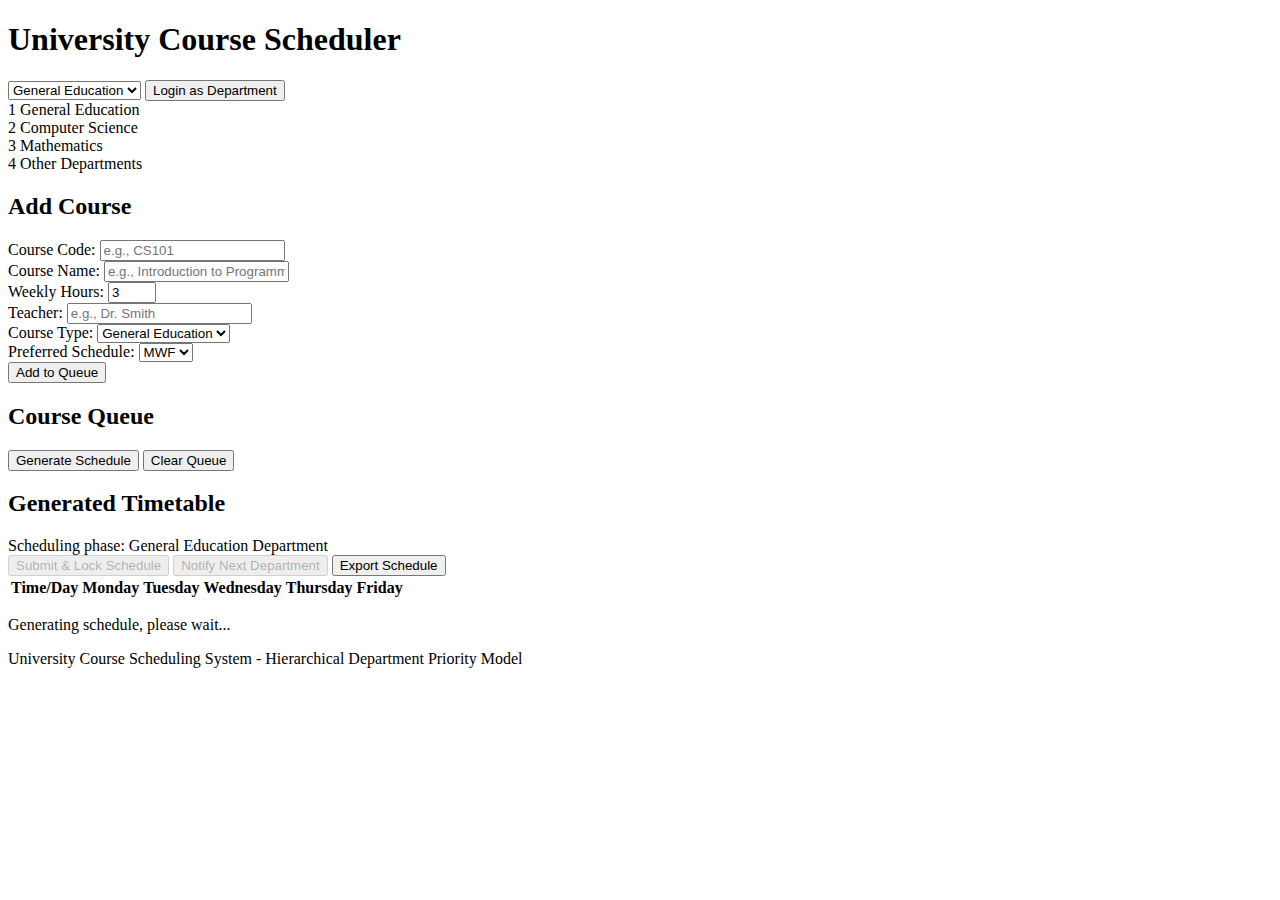
==== index.html @ 98b52c29 "Add main HTML interface" ====
<!DOCTYPE html>
<html lang="en">
<head>
    <meta charset="UTF-8">
    <meta name="viewport" content="width=device-width, initial-scale=1.0">
    <title>University Course Scheduler</title>
    <link href="https://fonts.googleapis.com/css2?family=Roboto:wght@300;400;500;700&display=swap" rel="stylesheet">
    <link rel="stylesheet" href="styles.css">
</head>
<body>
    <header>
        <h1>University Course Scheduler</h1>
        <div class="user-info">
            <select id="department-selector">
                <option value="general-education">General Education</option>
                <option value="computer-science">Computer Science</option>
                <option value="mathematics">Mathematics</option>
                <option value="other">Other Department</option>
            </select>
            <button id="login-btn">Login as Department</button>
        </div>
    </header>

    <main>
        <section id="workflow-indicator">
            <div class="workflow-step active" data-department="general-education">
                <span class="step-number">1</span>
                <span class="step-name">General Education</span>
            </div>
            <div class="workflow-connector"></div>
            <div class="workflow-step" data-department="computer-science">
                <span class="step-number">2</span>
                <span class="step-name">Computer Science</span>
            </div>
            <div class="workflow-connector"></div>
            <div class="workflow-step" data-department="mathematics">
                <span class="step-number">3</span>
                <span class="step-name">Mathematics</span>
            </div>
            <div class="workflow-connector"></div>
            <div class="workflow-step" data-department="other">
                <span class="step-number">4</span>
                <span class="step-name">Other Departments</span>
            </div>
        </section>

        <section class="scheduling-container">
            <div class="form-container">
                <form id="course-form">
                    <h2>Add Course</h2>
                    <div class="form-group">
                        <label for="course-code">Course Code:</label>
                        <input type="text" id="course-code" required placeholder="e.g., CS101">
                    </div>
                    <div class="form-group">
                        <label for="course-name">Course Name:</label>
                        <input type="text" id="course-name" required placeholder="e.g., Introduction to Programming">
                    </div>
                    <div class="form-group">
                        <label for="course-hours">Weekly Hours:</label>
                        <input type="number" id="course-hours" min="1" max="6" required value="3">
                    </div>
                    <div class="form-group">
                        <label for="teacher-name">Teacher:</label>
                        <input type="text" id="teacher-name" required placeholder="e.g., Dr. Smith">
                    </div>
                    <div class="form-group">
                        <label for="course-type">Course Type:</label>
                        <select id="course-type">
                            <option value="ge">General Education</option>
                            <option value="cs">Computer Science</option>
                            <option value="math">Mathematics</option>
                            <option value="other">Other</option>
                        </select>
                    </div>
                    <div class="form-group">
                        <label for="preferred-schedule">Preferred Schedule:</label>
                        <select id="preferred-schedule">
                            <option value="MWF">MWF</option>
                            <option value="TTh">TTh</option>
                            <option value="any">Any</option>
                        </select>
                    </div>
                    <button type="submit" id="add-course-btn">Add to Queue</button>
                </form>

                <div class="course-queue">
                    <h2>Course Queue</h2>
                    <ul id="queue-list"></ul>
                    <div class="queue-actions">
                        <button id="generate-schedule-btn">Generate Schedule</button>
                        <button id="clear-queue-btn">Clear Queue</button>
                    </div>
                </div>
            </div>

            <div class="timetable-container">
                <h2>Generated Timetable</h2>
                <div id="department-status-message" class="status-message">
                    Scheduling phase: General Education Department
                </div>
                <div class="timetable-controls">
                    <button id="submit-schedule-btn" disabled>Submit & Lock Schedule</button>
                    <button id="notify-next-dept-btn" disabled>Notify Next Department</button>
                    <button id="export-schedule-btn">Export Schedule</button>
                </div>
                <div class="timetable-wrapper">
                    <table id="timetable">
                        <thead>
                            <tr>
                                <th>Time/Day</th>
                                <th>Monday</th>
                                <th>Tuesday</th>
                                <th>Wednesday</th>
                                <th>Thursday</th>
                                <th>Friday</th>
                            </tr>
                        </thead>
                        <tbody>
                            <!-- Filled by JavaScript -->
                        </tbody>
                    </table>
                </div>
                <div id="loading-indicator" class="hidden">
                    <div class="spinner"></div>
                    <p>Generating schedule, please wait...</p>
                </div>
                <div id="schedule-status" class="status-message"></div>
            </div>
        </section>
    </main>

    <footer>
        <p>University Course Scheduling System - Hierarchical Department Priority Model</p>
    </footer>

    <script src="schedule-solver.js"></script>
    <script src="app.js"></script>
</body>
</html>
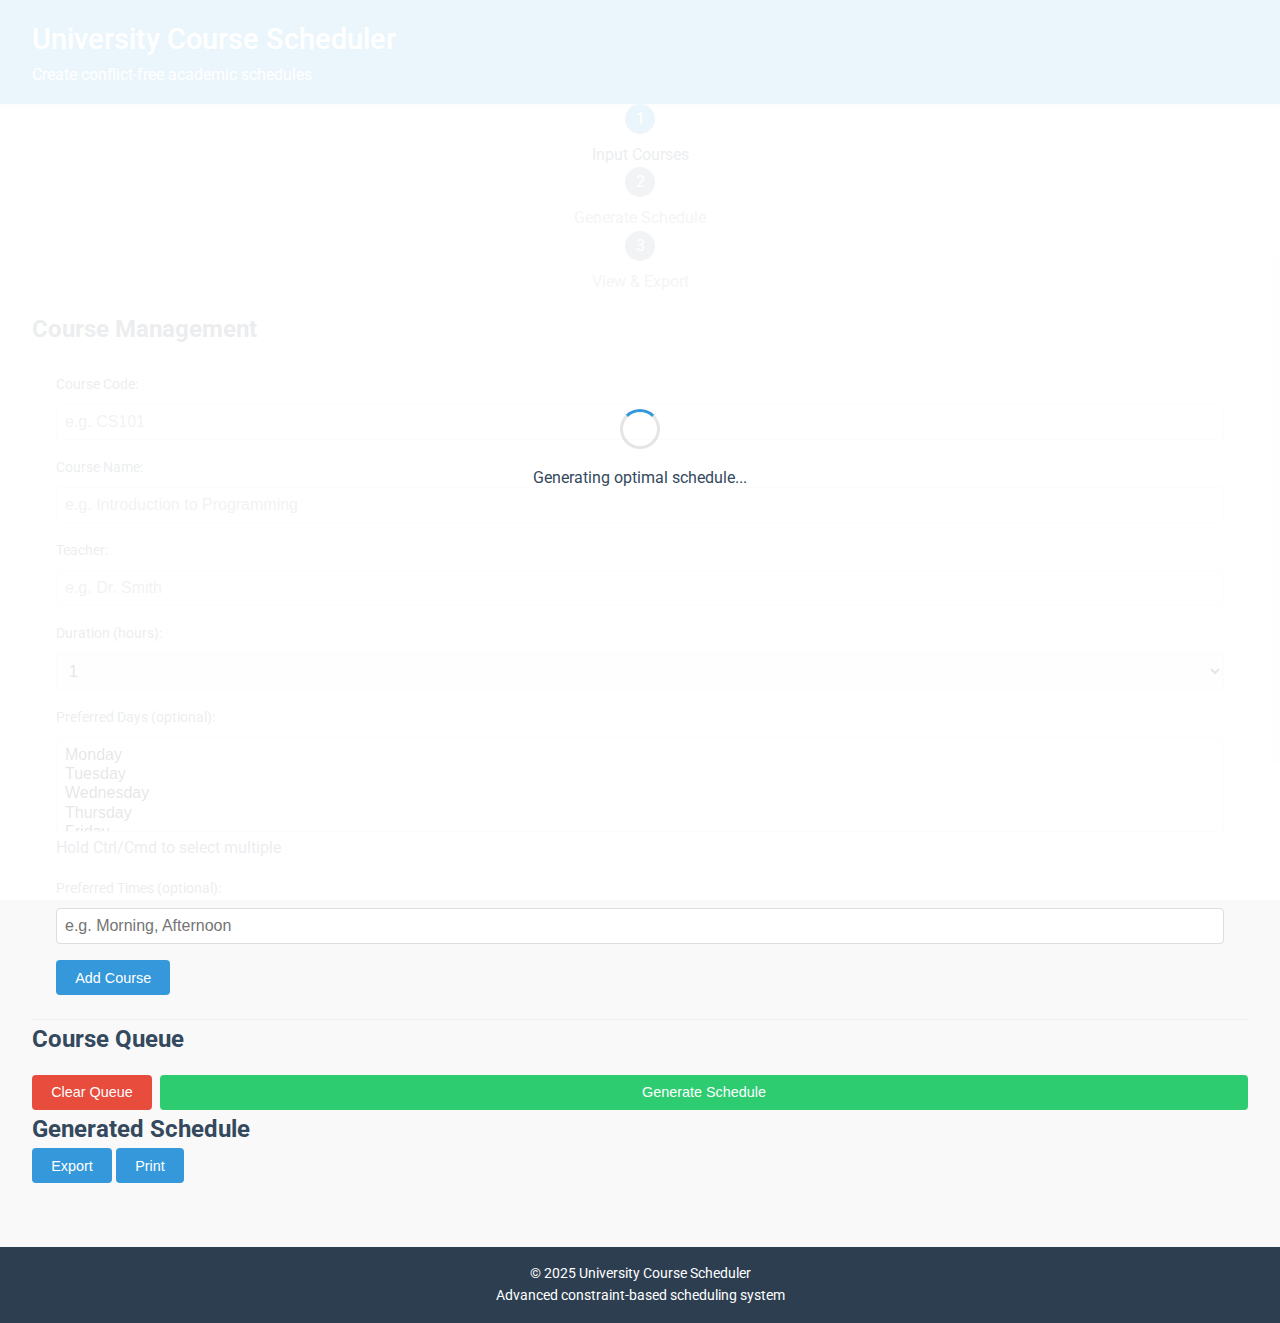
==== commit 59e9e209: "Add main HTML interface" ====
--- a/index.html
+++ b/index.html
@@ -4,137 +4,142 @@
     <meta charset="UTF-8">
     <meta name="viewport" content="width=device-width, initial-scale=1.0">
     <title>University Course Scheduler</title>
-    <link href="https://fonts.googleapis.com/css2?family=Roboto:wght@300;400;500;700&display=swap" rel="stylesheet">
     <link rel="stylesheet" href="styles.css">
+    <link rel="stylesheet" href="https://fonts.googleapis.com/css2?family=Roboto:wght@300;400;500;700&display=swap">
 </head>
 <body>
     <header>
-        <h1>University Course Scheduler</h1>
-        <div class="user-info">
-            <select id="department-selector">
-                <option value="general-education">General Education</option>
-                <option value="computer-science">Computer Science</option>
-                <option value="mathematics">Mathematics</option>
-                <option value="other">Other Department</option>
-            </select>
-            <button id="login-btn">Login as Department</button>
+        <div class="header-content">
+            <h1>University Course Scheduler</h1>
+            <p class="subtitle">Create conflict-free academic schedules</p>
         </div>
     </header>
 
+    <div class="workflow-container">
+        <div class="workflow-step active" data-step="1">
+            <span class="step-number">1</span>
+            <span class="step-label">Input Courses</span>
+        </div>
+        <div class="workflow-line"></div>
+        <div class="workflow-step" data-step="2">
+            <span class="step-number">2</span>
+            <span class="step-label">Generate Schedule</span>
+        </div>
+        <div class="workflow-line"></div>
+        <div class="workflow-step" data-step="3">
+            <span class="step-number">3</span>
+            <span class="step-label">View & Export</span>
+        </div>
+    </div>
+
     <main>
-        <section id="workflow-indicator">
-            <div class="workflow-step active" data-department="general-education">
-                <span class="step-number">1</span>
-                <span class="step-name">General Education</span>
-            </div>
-            <div class="workflow-connector"></div>
-            <div class="workflow-step" data-department="computer-science">
-                <span class="step-number">2</span>
-                <span class="step-name">Computer Science</span>
-            </div>
-            <div class="workflow-connector"></div>
-            <div class="workflow-step" data-department="mathematics">
-                <span class="step-number">3</span>
-                <span class="step-name">Mathematics</span>
-            </div>
-            <div class="workflow-connector"></div>
-            <div class="workflow-step" data-department="other">
-                <span class="step-number">4</span>
-                <span class="step-name">Other Departments</span>
-            </div>
-        </section>
+        <div class="status-container">
+            <div id="status-message" class="status-message hidden"></div>
+        </div>
 
-        <section class="scheduling-container">
-            <div class="form-container">
-                <form id="course-form">
-                    <h2>Add Course</h2>
-                    <div class="form-group">
-                        <label for="course-code">Course Code:</label>
-                        <input type="text" id="course-code" required placeholder="e.g., CS101">
+        <div class="main-content">
+            <section class="course-section">
+                <div class="section-header">
+                    <h2>Course Management</h2>
+                </div>
+                
+                <form id="course-form" class="course-form">
+                    <div class="form-row">
+                        <div class="form-group">
+                            <label for="course-code">Course Code:</label>
+                            <input type="text" id="course-code" placeholder="e.g. CS101" required>
+                        </div>
+                        
+                        <div class="form-group">
+                            <label for="course-name">Course Name:</label>
+                            <input type="text" id="course-name" placeholder="e.g. Introduction to Programming" required>
+                        </div>
                     </div>
-                    <div class="form-group">
-                        <label for="course-name">Course Name:</label>
-                        <input type="text" id="course-name" required placeholder="e.g., Introduction to Programming">
+
+                    <div class="form-row">
+                        <div class="form-group">
+                            <label for="teacher">Teacher:</label>
+                            <input type="text" id="teacher" placeholder="e.g. Dr. Smith" required>
+                        </div>
+                        
+                        <div class="form-group">
+                            <label for="duration">Duration (hours):</label>
+                            <select id="duration" required>
+                                <option value="1">1</option>
+                                <option value="2">2</option>
+                                <option value="3">3</option>
+                            </select>
+                        </div>
                     </div>
-                    <div class="form-group">
-                        <label for="course-hours">Weekly Hours:</label>
-                        <input type="number" id="course-hours" min="1" max="6" required value="3">
+
+                    <div class="form-row">
+                        <div class="form-group">
+                            <label for="preferred-days">Preferred Days (optional):</label>
+                            <select id="preferred-days" multiple>
+                                <option value="Monday">Monday</option>
+                                <option value="Tuesday">Tuesday</option>
+                                <option value="Wednesday">Wednesday</option>
+                                <option value="Thursday">Thursday</option>
+                                <option value="Friday">Friday</option>
+                            </select>
+                            <span class="form-hint">Hold Ctrl/Cmd to select multiple</span>
+                        </div>
+                        
+                        <div class="form-group">
+                            <label for="preferred-times">Preferred Times (optional):</label>
+                            <input type="text" id="preferred-times" placeholder="e.g. Morning, Afternoon">
+                        </div>
                     </div>
-                    <div class="form-group">
-                        <label for="teacher-name">Teacher:</label>
-                        <input type="text" id="teacher-name" required placeholder="e.g., Dr. Smith">
+
+                    <div class="form-actions">
+                        <button type="submit" class="btn btn-primary">Add Course</button>
                     </div>
-                    <div class="form-group">
-                        <label for="course-type">Course Type:</label>
-                        <select id="course-type">
-                            <option value="ge">General Education</option>
-                            <option value="cs">Computer Science</option>
-                            <option value="math">Mathematics</option>
-                            <option value="other">Other</option>
-                        </select>
-                    </div>
-                    <div class="form-group">
-                        <label for="preferred-schedule">Preferred Schedule:</label>
-                        <select id="preferred-schedule">
-                            <option value="MWF">MWF</option>
-                            <option value="TTh">TTh</option>
-                            <option value="any">Any</option>
-                        </select>
-                    </div>
-                    <button type="submit" id="add-course-btn">Add to Queue</button>
                 </form>
+            </section>
 
-                <div class="course-queue">
+            <section class="queue-section">
+                <div class="section-header">
                     <h2>Course Queue</h2>
-                    <ul id="queue-list"></ul>
+                </div>
+                
+                <div class="queue-container">
+                    <ul id="queue-list" class="queue-list"></ul>
+                    
                     <div class="queue-actions">
-                        <button id="generate-schedule-btn">Generate Schedule</button>
-                        <button id="clear-queue-btn">Clear Queue</button>
+                        <button id="clear-queue-btn" class="btn btn-secondary">Clear Queue</button>
+                        <button id="generate-schedule-btn" class="btn btn-primary" disabled>Generate Schedule</button>
                     </div>
                 </div>
-            </div>
+            </section>
 
-            <div class="timetable-container">
-                <h2>Generated Timetable</h2>
-                <div id="department-status-message" class="status-message">
-                    Scheduling phase: General Education Department
+            <section class="schedule-section">
+                <div class="section-header">
+                    <h2>Generated Schedule</h2>
+                    <div class="schedule-controls">
+                        <button id="export-btn" class="btn btn-secondary">Export</button>
+                        <button id="print-btn" class="btn btn-secondary">Print</button>
+                    </div>
                 </div>
-                <div class="timetable-controls">
-                    <button id="submit-schedule-btn" disabled>Submit & Lock Schedule</button>
-                    <button id="notify-next-dept-btn" disabled>Notify Next Department</button>
-                    <button id="export-schedule-btn">Export Schedule</button>
+                
+                <div class="schedule-container">
+                    <div id="loading-indicator" class="loading-indicator hidden">
+                        <div class="spinner"></div>
+                        <span>Generating optimal schedule...</span>
+                    </div>
+                    
+                    <table id="timetable" class="timetable"></table>
                 </div>
-                <div class="timetable-wrapper">
-                    <table id="timetable">
-                        <thead>
-                            <tr>
-                                <th>Time/Day</th>
-                                <th>Monday</th>
-                                <th>Tuesday</th>
-                                <th>Wednesday</th>
-                                <th>Thursday</th>
-                                <th>Friday</th>
-                            </tr>
-                        </thead>
-                        <tbody>
-                            <!-- Filled by JavaScript -->
-                        </tbody>
-                    </table>
-                </div>
-                <div id="loading-indicator" class="hidden">
-                    <div class="spinner"></div>
-                    <p>Generating schedule, please wait...</p>
-                </div>
-                <div id="schedule-status" class="status-message"></div>
-            </div>
-        </section>
+            </section>
+        </div>
     </main>
 
     <footer>
-        <p>University Course Scheduling System - Hierarchical Department Priority Model</p>
+        <div class="footer-content">
+            <p>&copy; 2025 University Course Scheduler</p>
+            <p>Advanced constraint-based scheduling system</p>
+        </div>
     </footer>
 
-    <script src="schedule-solver.js"></script>
-    <script src="app.js"></script>
+    <script src="scheduler.js"></script>
 </body>
 </html>--- a/styles.css
+++ b/styles.css
@@ -0,0 +1,394 @@
+/* Base Styles */
+:root {
+    --primary-color: #3498db;
+    --secondary-color: #2c3e50;
+    --accent-color: #e74c3c;
+    --light-color: #ecf0f1;
+    --dark-color: #34495e;
+    --success-color: #2ecc71;
+    --warning-color: #f39c12;
+    --shadow: 0 1px 5px rgba(0, 0, 0, 0.15);
+}
+
+* {
+    margin: 0;
+    padding: 0;
+    box-sizing: border-box;
+}
+
+body {
+    font-family: 'Roboto', sans-serif;
+    line-height: 1.6;
+    color: var(--dark-color);
+    background-color: #f9f9f9;
+}
+
+/* Header Styles */
+header {
+    display: flex;
+    justify-content: space-between;
+    align-items: center;
+    background-color: var(--primary-color);
+    color: white;
+    padding: 1rem 2rem;
+    box-shadow: var(--shadow);
+}
+
+header h1 {
+    font-weight: 500;
+    font-size: 1.8rem;
+}
+
+.user-info {
+    display: flex;
+    align-items: center;
+    gap: 1rem;
+}
+
+#department-selector {
+    padding: 0.5rem;
+    border: none;
+    border-radius: 4px;
+    font-size: 0.9rem;
+}
+
+#login-btn {
+    background-color: white;
+    color: var(--primary-color);
+    border: none;
+    padding: 0.5rem 1rem;
+    border-radius: 4px;
+    cursor: pointer;
+    font-weight: 500;
+    transition: all 0.3s;
+}
+
+#login-btn:hover {
+    background-color: var(--light-color);
+}
+
+/* Workflow Indicator */
+#workflow-indicator {
+    display: flex;
+    justify-content: space-around;
+    align-items: center;
+    max-width: 900px;
+    margin: 2rem auto;
+    padding: 0 1rem;
+}
+
+.workflow-step {
+    display: flex;
+    flex-direction: column;
+    align-items: center;
+    position: relative;
+    opacity: 0.6;
+    transition: all 0.3s;
+}
+
+.workflow-step.active {
+    opacity: 1;
+}
+
+.workflow-step.completed {
+    opacity: 1;
+}
+
+.step-number {
+    width: 30px;
+    height: 30px;
+    border-radius: 50%;
+    background-color: var(--secondary-color);
+    color: white;
+    display: flex;
+    align-items: center;
+    justify-content: center;
+    margin-bottom: 0.5rem;
+}
+
+.active .step-number {
+    background-color: var(--primary-color);
+}
+
+.completed .step-number {
+    background-color: var(--success-color);
+}
+
+.workflow-connector {
+    flex-grow: 1;
+    height: 2px;
+    background-color: var(--secondary-color);
+    opacity: 0.3;
+    max-width: 100px;
+}
+
+/* Main Content Styles */
+main {
+    padding: 1rem 2rem 2rem;
+}
+
+.scheduling-container {
+    display: grid;
+    grid-template-columns: 350px 1fr;
+    gap: 2rem;
+    max-width: 1200px;
+    margin: 0 auto;
+}
+
+@media (max-width: 1000px) {
+    .scheduling-container {
+        grid-template-columns: 1fr;
+    }
+}
+
+/* Form Styles */
+.form-container {
+    background-color: white;
+    border-radius: 8px;
+    box-shadow: var(--shadow);
+    overflow: hidden;
+}
+
+#course-form {
+    padding: 1.5rem;
+    border-bottom: 1px solid #eee;
+}
+
+#course-form h2, .course-queue h2 {
+    margin-bottom: 1rem;
+    color: var(--secondary-color);
+    font-weight: 500;
+}
+
+.form-group {
+    margin-bottom: 1rem;
+}
+
+.form-group label {
+    display: block;
+    margin-bottom: 0.5rem;
+    font-size: 0.9rem;
+    color: var(--dark-color);
+}
+
+.form-group input, .form-group select {
+    width: 100%;
+    padding: 0.5rem;
+    border: 1px solid #ddd;
+    border-radius: 4px;
+    font-size: 1rem;
+}
+
+button {
+    background-color: var(--primary-color);
+    color: white;
+    border: none;
+    padding: 0.6rem 1.2rem;
+    border-radius: 4px;
+    cursor: pointer;
+    font-size: 0.9rem;
+    transition: background-color 0.3s;
+}
+
+button:hover {
+    background-color: #2980b9;
+}
+
+button:disabled {
+    background-color: #ccc;
+    cursor: not-allowed;
+}
+
+#add-course-btn {
+    width: 100%;
+    margin-top: 1rem;
+}
+
+/* Queue Styles */
+.course-queue {
+    padding: 1.5rem;
+}
+
+#queue-list {
+    list-style: none;
+    margin-bottom: 1rem;
+    max-height: 300px;
+    overflow-y: auto;
+}
+
+.queue-item {
+    display: flex;
+    justify-content: space-between;
+    align-items: center;
+    background-color: var(--light-color);
+    padding: 0.8rem;
+    border-radius: 4px;
+    margin-bottom: 0.5rem;
+}
+
+.queue-item-info {
+    flex-grow: 1;
+}
+
+.course-code {
+    font-weight: 500;
+    display: block;
+}
+
+.teacher-name {
+    font-size: 0.85rem;
+    color: #666;
+}
+
+.remove-course-btn {
+    background-color: var(--accent-color);
+    color: white;
+    border: none;
+    width: 24px;
+    height: 24px;
+    border-radius: 50%;
+    display: flex;
+    align-items: center;
+    justify-content: center;
+    font-size: 0.8rem;
+    cursor: pointer;
+}
+
+.queue-actions {
+    display: flex;
+    gap: 0.5rem;
+}
+
+#generate-schedule-btn {
+    flex-grow: 1;
+    background-color: var(--success-color);
+}
+
+#clear-queue-btn {
+    background-color: var(--accent-color);
+}
+
+/* Timetable Styles */
+.timetable-container {
+    background-color: white;
+    border-radius: 8px;
+    box-shadow: var(--shadow);
+    padding: 1.5rem;
+    position: relative;
+}
+
+.timetable-container h2 {
+    margin-bottom: 1rem;
+    color: var(--secondary-color);
+    font-weight: 500;
+}
+
+.timetable-controls {
+    display: flex;
+    gap: 0.5rem;
+    margin-bottom: 1rem;
+}
+
+.timetable-wrapper {
+    overflow-x: auto;
+    max-height: 500px;
+    overflow-y: auto;
+}
+
+#timetable {
+    width: 100%;
+    border-collapse: collapse;
+    min-width: 650px;
+}
+
+#timetable th, #timetable td {
+    border: 1px solid #ddd;
+    padding: 0.5rem;
+    text-align: center;
+}
+
+#timetable th {
+    background-color: var(--secondary-color);
+    color: white;
+    font-weight: 500;
+    position: sticky;
+    top: 0;
+}
+
+.time-slot {
+    font-weight: 500;
+    background-color: var(--light-color);
+}
+
+.course-cell {
+    background-color: rgba(52, 152, 219, 0.1);
+    border-radius: 4px;
+    padding: 0.5rem;
+}
+
+.course-cell.conflict {
+    background-color: rgba(231, 76, 60, 0.1);
+    color: var(--accent-color);
+}
+
+.course-name {
+    font-weight: 500;
+    display: block;
+    font-size: 0.85rem;
+}
+
+.course-teacher {
+    font-size: 0.75rem;
+    color: #666;
+}
+
+/* Loading Indicator */
+#loading-indicator {
+    position: absolute;
+    top: 0;
+    left: 0;
+    right: 0;
+    bottom: 0;
+    background-color: rgba(255, 255, 255, 0.9);
+    display: flex;
+    flex-direction: column;
+    justify-content: center;
+    align-items: center;
+    z-index: 10;
+}
+
+.spinner {
+    width: 40px;
+    height: 40px;
+    border: 3px solid rgba(0, 0, 0, 0.1);
+    border-top-color: var(--primary-color);
+    border-radius: 50%;
+    animation: spin 1s ease-in-out infinite;
+    margin-bottom: 1rem;
+}
+
+@keyframes spin {
+    to { transform: rotate(360deg); }
+}
+
+.hidden {
+    display: none;
+}
+
+.status-message {
+    background-color: var(--light-color);
+    padding: 0.8rem;
+    border-radius: 4px;
+    margin: 1rem 0;
+    font-size: 0.9rem;
+}
+
+/* Footer Styles */
+footer {
+    background-color: var(--secondary-color);
+    color: white;
+    text-align: center;
+    padding: 1rem;
+    margin-top: 2rem;
+    font-size: 0.85rem;
+}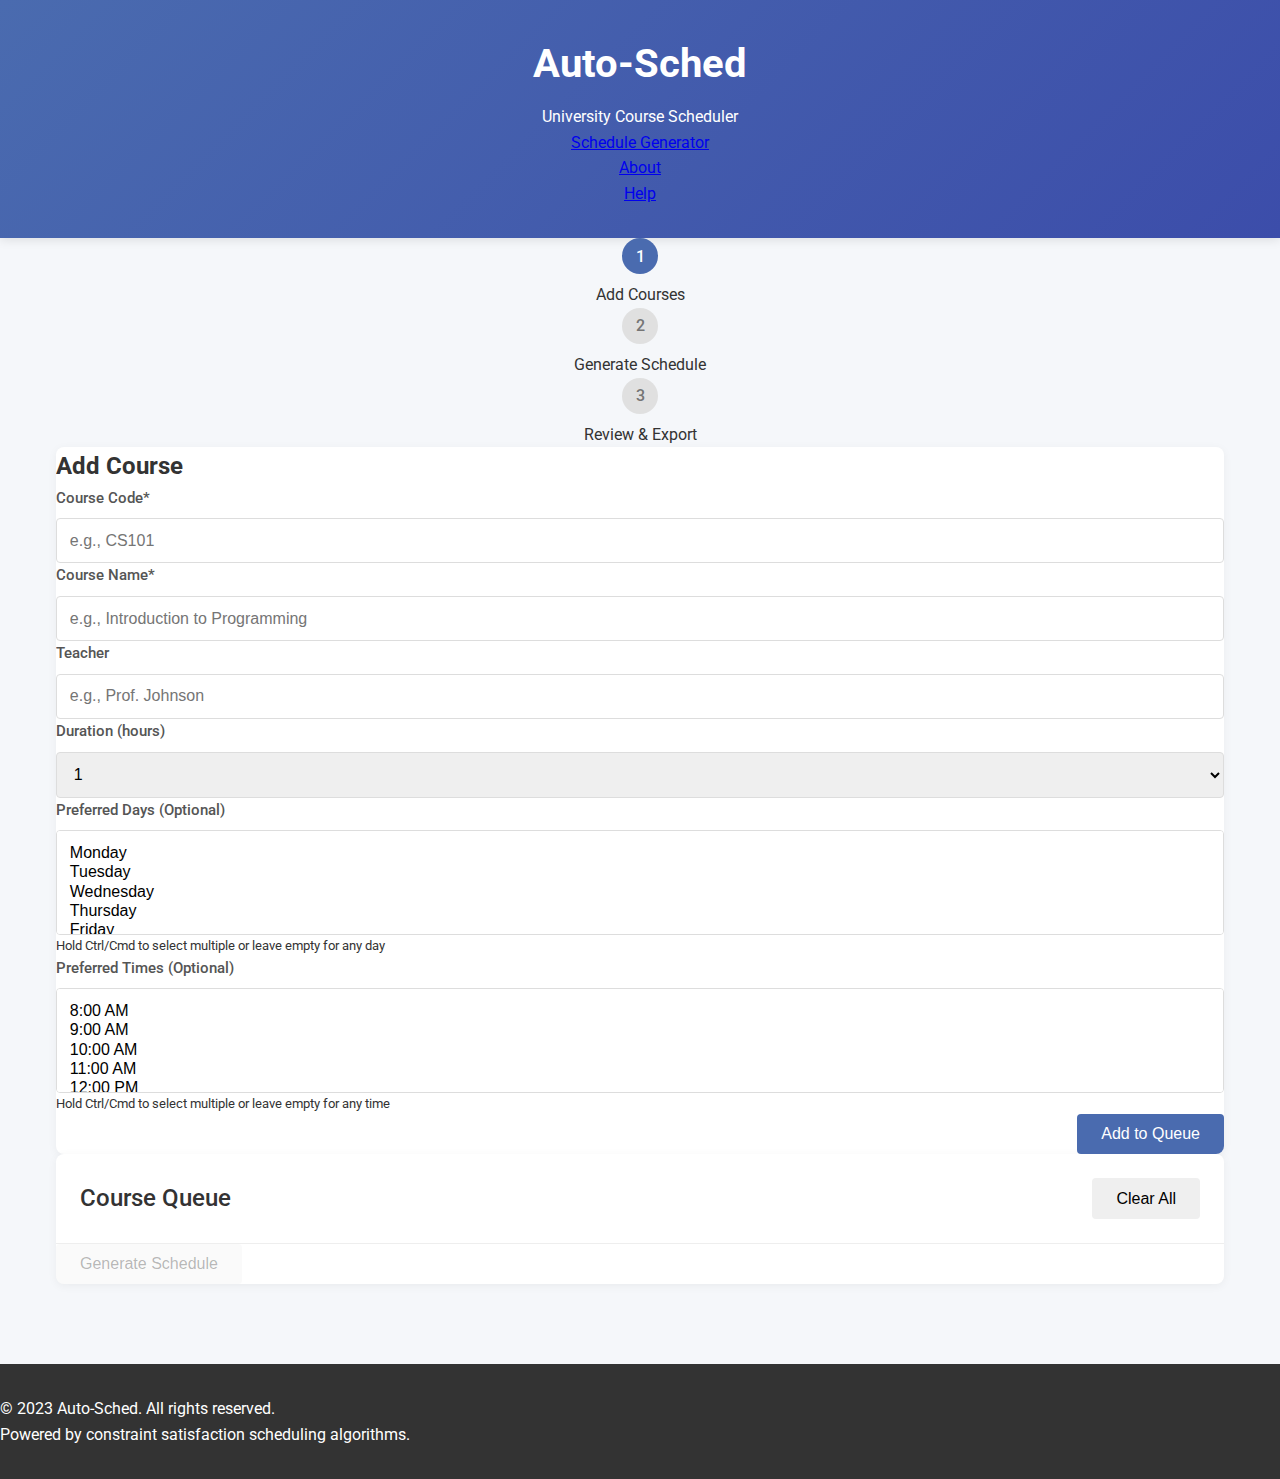
==== commit ef05d27f: "Add main HTML file for the scheduling application" ====
--- a/index.html
+++ b/index.html
@@ -3,140 +3,146 @@
 <head>
     <meta charset="UTF-8">
     <meta name="viewport" content="width=device-width, initial-scale=1.0">
-    <title>University Course Scheduler</title>
+    <title>Auto-Sched | University Course Scheduler</title>
     <link rel="stylesheet" href="styles.css">
-    <link rel="stylesheet" href="https://fonts.googleapis.com/css2?family=Roboto:wght@300;400;500;700&display=swap">
+    <link href="https://fonts.googleapis.com/css2?family=Roboto:wght@300;400;500;700&display=swap" rel="stylesheet">
 </head>
 <body>
-    <header>
-        <div class="header-content">
-            <h1>University Course Scheduler</h1>
-            <p class="subtitle">Create conflict-free academic schedules</p>
+    <header class="site-header">
+        <div class="container">
+            <div class="logo">
+                <h1>Auto-Sched</h1>
+                <span class="tagline">University Course Scheduler</span>
+            </div>
+            <nav class="main-nav">
+                <ul>
+                    <li><a href="#" class="active">Schedule Generator</a></li>
+                    <li><a href="#">About</a></li>
+                    <li><a href="#">Help</a></li>
+                </ul>
+            </nav>
         </div>
     </header>
 
-    <div class="workflow-container">
-        <div class="workflow-step active" data-step="1">
-            <span class="step-number">1</span>
-            <span class="step-label">Input Courses</span>
-        </div>
-        <div class="workflow-line"></div>
-        <div class="workflow-step" data-step="2">
-            <span class="step-number">2</span>
-            <span class="step-label">Generate Schedule</span>
-        </div>
-        <div class="workflow-line"></div>
-        <div class="workflow-step" data-step="3">
-            <span class="step-number">3</span>
-            <span class="step-label">View & Export</span>
-        </div>
-    </div>
-
-    <main>
-        <div class="status-container">
-            <div id="status-message" class="status-message hidden"></div>
+    <main class="container">
+        <div class="workflow-steps">
+            <div class="workflow-step active" id="step-1">
+                <span class="step-number">1</span>
+                <span class="step-text">Add Courses</span>
+            </div>
+            <div class="workflow-step" id="step-2">
+                <span class="step-number">2</span>
+                <span class="step-text">Generate Schedule</span>
+            </div>
+            <div class="workflow-step" id="step-3">
+                <span class="step-number">3</span>
+                <span class="step-text">Review & Export</span>
+            </div>
         </div>
 
-        <div class="main-content">
-            <section class="course-section">
-                <div class="section-header">
-                    <h2>Course Management</h2>
-                </div>
-                
-                <form id="course-form" class="course-form">
-                    <div class="form-row">
-                        <div class="form-group">
-                            <label for="course-code">Course Code:</label>
-                            <input type="text" id="course-code" placeholder="e.g. CS101" required>
-                        </div>
-                        
-                        <div class="form-group">
-                            <label for="course-name">Course Name:</label>
-                            <input type="text" id="course-name" placeholder="e.g. Introduction to Programming" required>
-                        </div>
+        <div id="status-container"></div>
+
+        <section class="form-section">
+            <h2>Add Course</h2>
+            <form id="course-form">
+                <div class="form-grid">
+                    <div class="form-group">
+                        <label for="course-code">Course Code*</label>
+                        <input type="text" id="course-code" required placeholder="e.g., CS101">
                     </div>
-
-                    <div class="form-row">
-                        <div class="form-group">
-                            <label for="teacher">Teacher:</label>
-                            <input type="text" id="teacher" placeholder="e.g. Dr. Smith" required>
-                        </div>
-                        
-                        <div class="form-group">
-                            <label for="duration">Duration (hours):</label>
-                            <select id="duration" required>
-                                <option value="1">1</option>
-                                <option value="2">2</option>
-                                <option value="3">3</option>
-                            </select>
-                        </div>
+                    <div class="form-group">
+                        <label for="course-name">Course Name*</label>
+                        <input type="text" id="course-name" required placeholder="e.g., Introduction to Programming">
                     </div>
-
-                    <div class="form-row">
-                        <div class="form-group">
-                            <label for="preferred-days">Preferred Days (optional):</label>
-                            <select id="preferred-days" multiple>
-                                <option value="Monday">Monday</option>
-                                <option value="Tuesday">Tuesday</option>
-                                <option value="Wednesday">Wednesday</option>
-                                <option value="Thursday">Thursday</option>
-                                <option value="Friday">Friday</option>
-                            </select>
-                            <span class="form-hint">Hold Ctrl/Cmd to select multiple</span>
-                        </div>
-                        
-                        <div class="form-group">
-                            <label for="preferred-times">Preferred Times (optional):</label>
-                            <input type="text" id="preferred-times" placeholder="e.g. Morning, Afternoon">
-                        </div>
+                    <div class="form-group">
+                        <label for="teacher">Teacher</label>
+                        <input type="text" id="teacher" placeholder="e.g., Prof. Johnson">
                     </div>
-
-                    <div class="form-actions">
-                        <button type="submit" class="btn btn-primary">Add Course</button>
+                    <div class="form-group">
+                        <label for="duration">Duration (hours)</label>
+                        <select id="duration">
+                            <option value="1">1</option>
+                            <option value="2">2</option>
+                            <option value="3">3</option>
+                        </select>
                     </div>
-                </form>
-            </section>
-
-            <section class="queue-section">
-                <div class="section-header">
-                    <h2>Course Queue</h2>
-                </div>
-                
-                <div class="queue-container">
-                    <ul id="queue-list" class="queue-list"></ul>
-                    
-                    <div class="queue-actions">
-                        <button id="clear-queue-btn" class="btn btn-secondary">Clear Queue</button>
-                        <button id="generate-schedule-btn" class="btn btn-primary" disabled>Generate Schedule</button>
+                    <div class="form-group full-width">
+                        <label for="preferred-days">Preferred Days (Optional)</label>
+                        <select id="preferred-days" multiple>
+                            <option value="Monday">Monday</option>
+                            <option value="Tuesday">Tuesday</option>
+                            <option value="Wednesday">Wednesday</option>
+                            <option value="Thursday">Thursday</option>
+                            <option value="Friday">Friday</option>
+                        </select>
+                        <small>Hold Ctrl/Cmd to select multiple or leave empty for any day</small>
+                    </div>
+                    <div class="form-group full-width">
+                        <label for="preferred-times">Preferred Times (Optional)</label>
+                        <select id="preferred-times" multiple>
+                            <option value="8:00 AM">8:00 AM</option>
+                            <option value="9:00 AM">9:00 AM</option>
+                            <option value="10:00 AM">10:00 AM</option>
+                            <option value="11:00 AM">11:00 AM</option>
+                            <option value="12:00 PM">12:00 PM</option>
+                            <option value="1:00 PM">1:00 PM</option>
+                            <option value="2:00 PM">2:00 PM</option>
+                            <option value="3:00 PM">3:00 PM</option>
+                            <option value="4:00 PM">4:00 PM</option>
+                            <option value="5:00 PM">5:00 PM</option>
+                        </select>
+                        <small>Hold Ctrl/Cmd to select multiple or leave empty for any time</small>
                     </div>
                 </div>
-            </section>
+                <div class="form-actions">
+                    <button type="submit" class="btn btn-primary">Add to Queue</button>
+                </div>
+            </form>
+        </section>
 
-            <section class="schedule-section">
-                <div class="section-header">
-                    <h2>Generated Schedule</h2>
-                    <div class="schedule-controls">
-                        <button id="export-btn" class="btn btn-secondary">Export</button>
-                        <button id="print-btn" class="btn btn-secondary">Print</button>
-                    </div>
+        <section class="queue-section">
+            <div class="section-header">
+                <h2>Course Queue</h2>
+                <div class="section-actions">
+                    <button id="clear-queue" class="btn btn-text">Clear All</button>
                 </div>
-                
-                <div class="schedule-container">
-                    <div id="loading-indicator" class="loading-indicator hidden">
-                        <div class="spinner"></div>
-                        <span>Generating optimal schedule...</span>
-                    </div>
-                    
-                    <table id="timetable" class="timetable"></table>
+            </div>
+            <ul id="course-queue" class="course-queue">
+                <!-- Courses will be added here dynamically -->
+            </ul>
+            <div class="queue-actions">
+                <button id="generate-schedule" class="btn btn-accent" disabled>Generate Schedule</button>
+            </div>
+        </section>
+
+        <section id="schedule-section" class="schedule-section hidden">
+            <div class="section-header">
+                <h2>Generated Schedule</h2>
+                <div class="section-actions">
+                    <button id="export-schedule" class="btn btn-outline">Export PDF</button>
+                    <button id="print-schedule" class="btn btn-outline">Print</button>
                 </div>
-            </section>
+            </div>
+            <div class="schedule-container">
+                <table id="schedule-timetable" class="schedule-timetable">
+                    <!-- Schedule will be generated here -->
+                </table>
+                <div class="schedule-controls">
+                    <button id="regenerate-schedule" class="btn btn-text">Regenerate</button>
+                </div>
+            </div>
+        </section>
+
+        <div id="loading-indicator" class="loading-indicator hidden">
+            <div class="spinner"></div>
+            <p>Generating optimal schedule...</p>
         </div>
     </main>
 
-    <footer>
-        <div class="footer-content">
-            <p>&copy; 2025 University Course Scheduler</p>
-            <p>Advanced constraint-based scheduling system</p>
+    <footer class="site-footer">
+        <div class="container">
+            <p>&copy; 2023 Auto-Sched. All rights reserved.</p>
+            <p>Powered by constraint satisfaction scheduling algorithms.</p>
         </div>
     </footer>
 
--- a/styles.css
+++ b/styles.css
@@ -1,79 +1,51 @@
-/* Base Styles */
-:root {
-    --primary-color: #3498db;
-    --secondary-color: #2c3e50;
-    --accent-color: #e74c3c;
-    --light-color: #ecf0f1;
-    --dark-color: #34495e;
-    --success-color: #2ecc71;
-    --warning-color: #f39c12;
-    --shadow: 0 1px 5px rgba(0, 0, 0, 0.15);
-}
-
+/* Base styles and reset */
 * {
+    box-sizing: border-box;
     margin: 0;
     padding: 0;
-    box-sizing: border-box;
 }
 
 body {
     font-family: 'Roboto', sans-serif;
     line-height: 1.6;
-    color: var(--dark-color);
-    background-color: #f9f9f9;
-}
-
-/* Header Styles */
+    color: #333;
+    background-color: #f5f7fa;
+}
+
+/* Header styles */
 header {
-    display: flex;
-    justify-content: space-between;
+    background: linear-gradient(135deg, #4a6baf, #3c4daa);
+    color: white;
+    padding: 2rem 0;
+    text-align: center;
+    box-shadow: 0 2px 10px rgba(0, 0, 0, 0.1);
+}
+
+.header-content {
+    max-width: 1200px;
+    margin: 0 auto;
+    padding: 0 1rem;
+}
+
+header h1 {
+    font-size: 2.5rem;
+    margin-bottom: 0.5rem;
+    font-weight: 700;
+}
+
+.subtitle {
+    font-size: 1.2rem;
+    opacity: 0.9;
+    font-weight: 300;
+}
+
+/* Workflow steps */
+.workflow-container {
+    display: flex;
     align-items: center;
-    background-color: var(--primary-color);
-    color: white;
-    padding: 1rem 2rem;
-    box-shadow: var(--shadow);
-}
-
-header h1 {
-    font-weight: 500;
-    font-size: 1.8rem;
-}
-
-.user-info {
-    display: flex;
-    align-items: center;
-    gap: 1rem;
-}
-
-#department-selector {
-    padding: 0.5rem;
-    border: none;
-    border-radius: 4px;
-    font-size: 0.9rem;
-}
-
-#login-btn {
-    background-color: white;
-    color: var(--primary-color);
-    border: none;
-    padding: 0.5rem 1rem;
-    border-radius: 4px;
-    cursor: pointer;
-    font-weight: 500;
-    transition: all 0.3s;
-}
-
-#login-btn:hover {
-    background-color: var(--light-color);
-}
-
-/* Workflow Indicator */
-#workflow-indicator {
-    display: flex;
-    justify-content: space-around;
-    align-items: center;
-    max-width: 900px;
+    justify-content: center;
     margin: 2rem auto;
+    max-width: 800px;
     padding: 0 1rem;
 }
 
@@ -82,268 +54,287 @@
     flex-direction: column;
     align-items: center;
     position: relative;
-    opacity: 0.6;
-    transition: all 0.3s;
-}
-
-.workflow-step.active {
-    opacity: 1;
-}
-
-.workflow-step.completed {
-    opacity: 1;
-}
-
-.step-number {
-    width: 30px;
-    height: 30px;
-    border-radius: 50%;
-    background-color: var(--secondary-color);
-    color: white;
+}
+
+.workflow-step .step-number {
     display: flex;
     align-items: center;
     justify-content: center;
+    width: 36px;
+    height: 36px;
+    background-color: #e0e0e0;
+    color: #757575;
+    border-radius: 50%;
     margin-bottom: 0.5rem;
-}
-
-.active .step-number {
-    background-color: var(--primary-color);
-}
-
-.completed .step-number {
-    background-color: var(--success-color);
-}
-
-.workflow-connector {
+    font-weight: 500;
+    transition: all 0.3s ease;
+}
+
+.workflow-step .step-label {
+    font-size: 0.9rem;
+    color: #757575;
+    font-weight: 500;
+    transition: all 0.3s ease;
+}
+
+.workflow-line {
     flex-grow: 1;
-    height: 2px;
-    background-color: var(--secondary-color);
-    opacity: 0.3;
-    max-width: 100px;
-}
-
-/* Main Content Styles */
+    height: 3px;
+    background-color: #e0e0e0;
+    margin: 0 0.5rem;
+}
+
+.workflow-step.active .step-number,
+.workflow-step.completed .step-number {
+    background-color: #4a6baf;
+    color: white;
+}
+
+.workflow-step.active .step-label,
+.workflow-step.completed .step-label {
+    color: #4a6baf;
+    font-weight: 600;
+}
+
+/* Main content */
 main {
-    padding: 1rem 2rem 2rem;
-}
-
-.scheduling-container {
-    display: grid;
-    grid-template-columns: 350px 1fr;
-    gap: 2rem;
     max-width: 1200px;
     margin: 0 auto;
-}
-
-@media (max-width: 1000px) {
-    .scheduling-container {
-        grid-template-columns: 1fr;
-    }
-}
-
-/* Form Styles */
-.form-container {
+    padding: 0 1rem 2rem;
+}
+
+.main-content {
+    display: grid;
+    grid-template-columns: repeat(auto-fit, minmax(350px, 1fr));
+    gap: 1.5rem;
+}
+
+/* Section styles */
+section {
     background-color: white;
     border-radius: 8px;
-    box-shadow: var(--shadow);
+    box-shadow: 0 2px 10px rgba(0, 0, 0, 0.05);
     overflow: hidden;
-}
-
-#course-form {
+    transition: all 0.3s ease;
+}
+
+section:hover {
+    box-shadow: 0 4px 15px rgba(0, 0, 0, 0.1);
+}
+
+.section-header {
     padding: 1.5rem;
     border-bottom: 1px solid #eee;
-}
-
-#course-form h2, .course-queue h2 {
-    margin-bottom: 1rem;
-    color: var(--secondary-color);
-    font-weight: 500;
+    display: flex;
+    justify-content: space-between;
+    align-items: center;
+}
+
+.section-header h2 {
+    font-size: 1.5rem;
+    font-weight: 500;
+    color: #333;
+}
+
+/* Form styles */
+.course-form {
+    padding: 1.5rem;
+}
+
+.form-row {
+    display: flex;
+    gap: 1rem;
+    margin-bottom: 1.5rem;
 }
 
 .form-group {
-    margin-bottom: 1rem;
-}
-
-.form-group label {
-    display: block;
+    flex: 1;
+    display: flex;
+    flex-direction: column;
+}
+
+label {
+    font-size: 0.95rem;
     margin-bottom: 0.5rem;
-    font-size: 0.9rem;
-    color: var(--dark-color);
-}
-
-.form-group input, .form-group select {
-    width: 100%;
-    padding: 0.5rem;
+    color: #555;
+    font-weight: 500;
+}
+
+input, select {
+    padding: 0.8rem;
     border: 1px solid #ddd;
     border-radius: 4px;
     font-size: 1rem;
-}
-
-button {
-    background-color: var(--primary-color);
+    transition: border 0.3s ease;
+}
+
+input:focus, select:focus {
+    outline: none;
+    border-color: #4a6baf;
+    box-shadow: 0 0 0 2px rgba(74, 107, 175, 0.2);
+}
+
+.form-hint {
+    font-size: 0.8rem;
+    color: #777;
+    margin-top: 0.3rem;
+}
+
+.form-actions {
+    display: flex;
+    justify-content: flex-end;
+}
+
+/* Button styles */
+.btn {
+    padding: 0.7rem 1.5rem;
+    border-radius: 4px;
+    border: none;
+    font-size: 1rem;
+    font-weight: 500;
+    cursor: pointer;
+    transition: all 0.2s ease;
+}
+
+.btn-primary {
+    background-color: #4a6baf;
     color: white;
-    border: none;
-    padding: 0.6rem 1.2rem;
-    border-radius: 4px;
-    cursor: pointer;
-    font-size: 0.9rem;
-    transition: background-color 0.3s;
-}
-
-button:hover {
-    background-color: #2980b9;
-}
-
-button:disabled {
-    background-color: #ccc;
+}
+
+.btn-primary:hover {
+    background-color: #3c4daa;
+}
+
+.btn-primary:disabled {
+    background-color: #a5b1d9;
     cursor: not-allowed;
 }
 
-#add-course-btn {
-    width: 100%;
-    margin-top: 1rem;
-}
-
-/* Queue Styles */
-.course-queue {
+.btn-secondary {
+    background-color: #e0e0e0;
+    color: #333;
+}
+
+.btn-secondary:hover {
+    background-color: #d0d0d0;
+}
+
+/* Queue styles */
+.queue-container {
     padding: 1.5rem;
 }
 
-#queue-list {
+.queue-list {
     list-style: none;
-    margin-bottom: 1rem;
     max-height: 300px;
     overflow-y: auto;
+    margin-bottom: 1.5rem;
+    border: 1px solid #eee;
+    border-radius: 4px;
+    padding: 0.5rem;
 }
 
 .queue-item {
+    padding: 1rem;
+    border-bottom: 1px solid #eee;
+    position: relative;
+}
+
+.queue-item:last-child {
+    border-bottom: none;
+}
+
+.queue-item-header {
     display: flex;
     justify-content: space-between;
-    align-items: center;
-    background-color: var(--light-color);
-    padding: 0.8rem;
+    margin-bottom: 0.5rem;
+}
+
+.queue-item-title {
+    font-weight: 500;
+}
+
+.queue-item-details {
+    font-size: 0.9rem;
+    color: #666;
+}
+
+.queue-item-remove {
+    position: absolute;
+    top: 1rem;
+    right: 1rem;
+    background: none;
+    border: none;
+    color: #999;
+    cursor: pointer;
+    font-size: 1.2rem;
+    transition: color 0.2s ease;
+}
+
+.queue-item-remove:hover {
+    color: #ff5252;
+}
+
+.queue-actions {
+    display: flex;
+    justify-content: space-between;
+}
+
+/* Schedule styles */
+.schedule-container {
+    padding: 1.5rem;
+    position: relative;
+}
+
+.timetable {
+    width: 100%;
+    border-collapse: collapse;
+    table-layout: fixed;
+}
+
+.timetable th, .timetable td {
+    border: 1px solid #eee;
+    padding: 0.75rem;
+    text-align: center;
+}
+
+.timetable th {
+    background-color: #f9f9f9;
+    font-weight: 500;
+}
+
+.timetable td {
+    vertical-align: top;
+    height: 80px;
+}
+
+.course-card {
+    background-color: #e8f0fe;
+    border-left: 4px solid #4a6baf;
+    padding: 0.5rem;
     border-radius: 4px;
     margin-bottom: 0.5rem;
-}
-
-.queue-item-info {
-    flex-grow: 1;
-}
-
-.course-code {
-    font-weight: 500;
-    display: block;
-}
-
-.teacher-name {
-    font-size: 0.85rem;
+    font-size: 0.9rem;
+    text-align: left;
+}
+
+.course-card-title {
+    font-weight: 500;
+    margin-bottom: 0.2rem;
+}
+
+.course-card-teacher {
+    font-size: 0.8rem;
     color: #666;
 }
 
-.remove-course-btn {
-    background-color: var(--accent-color);
-    color: white;
-    border: none;
-    width: 24px;
-    height: 24px;
-    border-radius: 50%;
-    display: flex;
-    align-items: center;
-    justify-content: center;
-    font-size: 0.8rem;
-    cursor: pointer;
-}
-
-.queue-actions {
-    display: flex;
-    gap: 0.5rem;
-}
-
-#generate-schedule-btn {
-    flex-grow: 1;
-    background-color: var(--success-color);
-}
-
-#clear-queue-btn {
-    background-color: var(--accent-color);
-}
-
-/* Timetable Styles */
-.timetable-container {
-    background-color: white;
-    border-radius: 8px;
-    box-shadow: var(--shadow);
-    padding: 1.5rem;
-    position: relative;
-}
-
-.timetable-container h2 {
-    margin-bottom: 1rem;
-    color: var(--secondary-color);
-    font-weight: 500;
-}
-
-.timetable-controls {
-    display: flex;
-    gap: 0.5rem;
-    margin-bottom: 1rem;
-}
-
-.timetable-wrapper {
-    overflow-x: auto;
-    max-height: 500px;
-    overflow-y: auto;
-}
-
-#timetable {
-    width: 100%;
-    border-collapse: collapse;
-    min-width: 650px;
-}
-
-#timetable th, #timetable td {
-    border: 1px solid #ddd;
-    padding: 0.5rem;
-    text-align: center;
-}
-
-#timetable th {
-    background-color: var(--secondary-color);
-    color: white;
-    font-weight: 500;
-    position: sticky;
-    top: 0;
-}
-
-.time-slot {
-    font-weight: 500;
-    background-color: var(--light-color);
-}
-
-.course-cell {
-    background-color: rgba(52, 152, 219, 0.1);
-    border-radius: 4px;
-    padding: 0.5rem;
-}
-
-.course-cell.conflict {
-    background-color: rgba(231, 76, 60, 0.1);
-    color: var(--accent-color);
-}
-
-.course-name {
-    font-weight: 500;
-    display: block;
-    font-size: 0.85rem;
-}
-
-.course-teacher {
-    font-size: 0.75rem;
-    color: #666;
-}
-
-/* Loading Indicator */
-#loading-indicator {
+.schedule-controls {
+    display: flex;
+    gap: 1rem;
+}
+
+/* Loading indicator */
+.loading-indicator {
     position: absolute;
     top: 0;
     left: 0;
@@ -352,17 +343,17 @@
     background-color: rgba(255, 255, 255, 0.9);
     display: flex;
     flex-direction: column;
+    align-items: center;
     justify-content: center;
-    align-items: center;
     z-index: 10;
 }
 
 .spinner {
     width: 40px;
     height: 40px;
-    border: 3px solid rgba(0, 0, 0, 0.1);
-    border-top-color: var(--primary-color);
+    border: 4px solid rgba(74, 107, 175, 0.1);
     border-radius: 50%;
+    border-top-color: #4a6baf;
     animation: spin 1s ease-in-out infinite;
     margin-bottom: 1rem;
 }
@@ -371,24 +362,80 @@
     to { transform: rotate(360deg); }
 }
 
+/* Status message */
+.status-container {
+    margin-bottom: 1.5rem;
+}
+
+.status-message {
+    padding: 1rem;
+    border-radius: 4px;
+    margin-bottom: 1rem;
+}
+
+.status-message.success {
+    background-color: #e6f4ea;
+    color: #1e8e3e;
+    border-left: 4px solid #1e8e3e;
+}
+
+.status-message.error {
+    background-color: #fce8e6;
+    color: #d93025;
+    border-left: 4px solid #d93025;
+}
+
+.status-message.warning {
+    background-color: #fff8e1;
+    color: #e65100;
+    border-left: 4px solid #e65100;
+}
+
+.status-message.info {
+    background-color: #e3f2fd;
+    color: #1565c0;
+    border-left: 4px solid #1565c0;
+}
+
+/* Utility classes */
 .hidden {
-    display: none;
-}
-
-.status-message {
-    background-color: var(--light-color);
-    padding: 0.8rem;
-    border-radius: 4px;
-    margin: 1rem 0;
-    font-size: 0.9rem;
-}
-
-/* Footer Styles */
+    display: none !important;
+}
+
+/* Footer styles */
 footer {
-    background-color: var(--secondary-color);
+    background-color: #333;
     color: white;
+    padding: 2rem 0;
+    margin-top: 3rem;
+}
+
+.footer-content {
+    max-width: 1200px;
+    margin: 0 auto;
+    padding: 0 1rem;
     text-align: center;
-    padding: 1rem;
-    margin-top: 2rem;
-    font-size: 0.85rem;
+}
+
+/* Responsive adjustments */
+@media (max-width: 768px) {
+    .form-row {
+        flex-direction: column;
+        gap: 1rem;
+    }
+    
+    .workflow-container {
+        flex-direction: column;
+        gap: 1rem;
+    }
+    
+    .workflow-line {
+        width: 3px;
+        height: 20px;
+        margin: 0.5rem 0;
+    }
+    
+    .main-content {
+        grid-template-columns: 1fr;
+    }
 }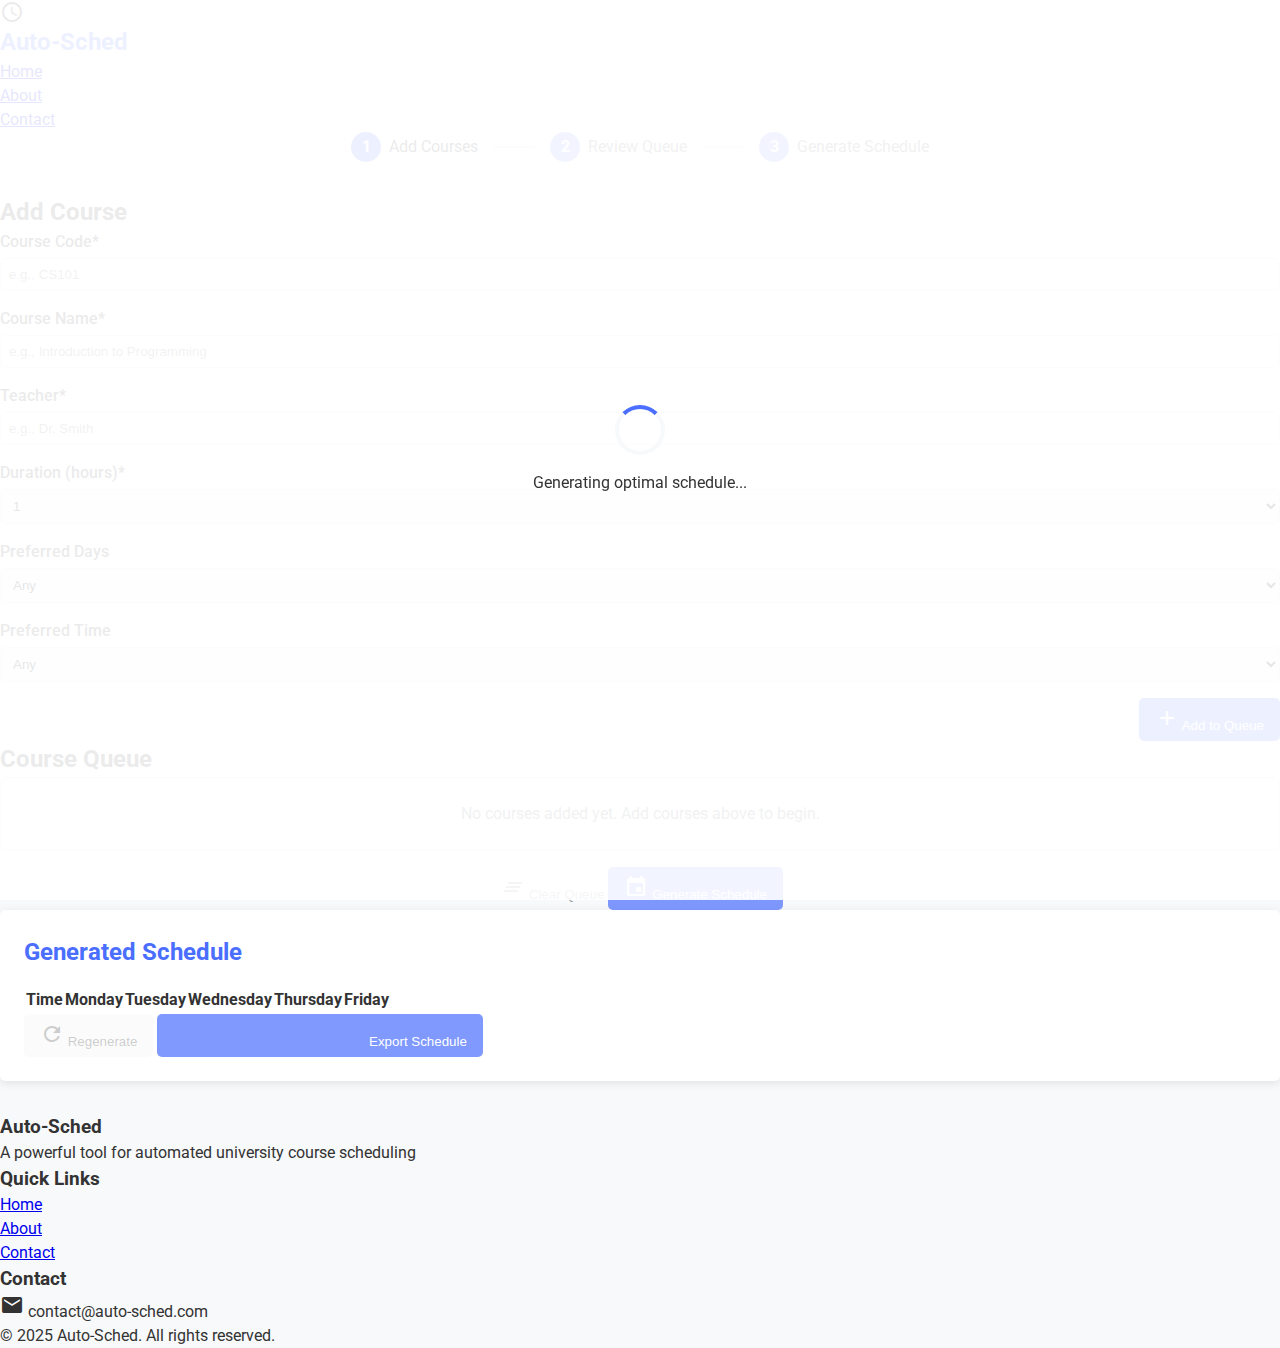
==== commit cccaa80e: "Add main HTML file for the scheduling application" ====
--- a/index.html
+++ b/index.html
@@ -3,149 +3,231 @@
 <head>
     <meta charset="UTF-8">
     <meta name="viewport" content="width=device-width, initial-scale=1.0">
-    <title>Auto-Sched | University Course Scheduler</title>
+    <title>Auto-Sched | University Course Scheduling</title>
+    <meta name="description" content="Automated university course scheduling application">
+    
+    <!-- Stylesheets -->
     <link rel="stylesheet" href="styles.css">
-    <link href="https://fonts.googleapis.com/css2?family=Roboto:wght@300;400;500;700&display=swap" rel="stylesheet">
+    
+    <!-- Google Fonts -->
+    <link rel="preconnect" href="https://fonts.googleapis.com">
+    <link rel="preconnect" href="https://fonts.gstatic.com" crossorigin>
+    <link href="https://fonts.googleapis.com/css2?family=Roboto:wght@300;400;500;700&family=Poppins:wght@500;600;700&display=swap" rel="stylesheet">
+    
+    <!-- Material Icons -->
+    <link href="https://fonts.googleapis.com/icon?family=Material+Icons" rel="stylesheet">
 </head>
 <body>
-    <header class="site-header">
-        <div class="container">
+    <div class="app-container">
+        <!-- Header Section -->
+        <header>
             <div class="logo">
+                <span class="material-icons">schedule</span>
                 <h1>Auto-Sched</h1>
-                <span class="tagline">University Course Scheduler</span>
-            </div>
-            <nav class="main-nav">
+            </div>
+            <nav>
                 <ul>
-                    <li><a href="#" class="active">Schedule Generator</a></li>
-                    <li><a href="#">About</a></li>
-                    <li><a href="#">Help</a></li>
+                    <li><a href="#" class="active">Home</a></li>
+                    <li><a href="#about">About</a></li>
+                    <li><a href="#contact">Contact</a></li>
                 </ul>
             </nav>
-        </div>
-    </header>
-
-    <main class="container">
-        <div class="workflow-steps">
-            <div class="workflow-step active" id="step-1">
-                <span class="step-number">1</span>
-                <span class="step-text">Add Courses</span>
-            </div>
-            <div class="workflow-step" id="step-2">
-                <span class="step-number">2</span>
-                <span class="step-text">Generate Schedule</span>
-            </div>
-            <div class="workflow-step" id="step-3">
-                <span class="step-number">3</span>
-                <span class="step-text">Review & Export</span>
-            </div>
-        </div>
-
-        <div id="status-container"></div>
-
-        <section class="form-section">
-            <h2>Add Course</h2>
-            <form id="course-form">
-                <div class="form-grid">
-                    <div class="form-group">
-                        <label for="course-code">Course Code*</label>
-                        <input type="text" id="course-code" required placeholder="e.g., CS101">
-                    </div>
-                    <div class="form-group">
-                        <label for="course-name">Course Name*</label>
-                        <input type="text" id="course-name" required placeholder="e.g., Introduction to Programming">
-                    </div>
-                    <div class="form-group">
-                        <label for="teacher">Teacher</label>
-                        <input type="text" id="teacher" placeholder="e.g., Prof. Johnson">
-                    </div>
-                    <div class="form-group">
-                        <label for="duration">Duration (hours)</label>
-                        <select id="duration">
-                            <option value="1">1</option>
-                            <option value="2">2</option>
-                            <option value="3">3</option>
-                        </select>
-                    </div>
-                    <div class="form-group full-width">
-                        <label for="preferred-days">Preferred Days (Optional)</label>
-                        <select id="preferred-days" multiple>
-                            <option value="Monday">Monday</option>
-                            <option value="Tuesday">Tuesday</option>
-                            <option value="Wednesday">Wednesday</option>
-                            <option value="Thursday">Thursday</option>
-                            <option value="Friday">Friday</option>
-                        </select>
-                        <small>Hold Ctrl/Cmd to select multiple or leave empty for any day</small>
-                    </div>
-                    <div class="form-group full-width">
-                        <label for="preferred-times">Preferred Times (Optional)</label>
-                        <select id="preferred-times" multiple>
-                            <option value="8:00 AM">8:00 AM</option>
-                            <option value="9:00 AM">9:00 AM</option>
-                            <option value="10:00 AM">10:00 AM</option>
-                            <option value="11:00 AM">11:00 AM</option>
-                            <option value="12:00 PM">12:00 PM</option>
-                            <option value="1:00 PM">1:00 PM</option>
-                            <option value="2:00 PM">2:00 PM</option>
-                            <option value="3:00 PM">3:00 PM</option>
-                            <option value="4:00 PM">4:00 PM</option>
-                            <option value="5:00 PM">5:00 PM</option>
-                        </select>
-                        <small>Hold Ctrl/Cmd to select multiple or leave empty for any time</small>
-                    </div>
-                </div>
-                <div class="form-actions">
-                    <button type="submit" class="btn btn-primary">Add to Queue</button>
-                </div>
-            </form>
-        </section>
-
-        <section class="queue-section">
-            <div class="section-header">
-                <h2>Course Queue</h2>
-                <div class="section-actions">
-                    <button id="clear-queue" class="btn btn-text">Clear All</button>
-                </div>
-            </div>
-            <ul id="course-queue" class="course-queue">
-                <!-- Courses will be added here dynamically -->
-            </ul>
-            <div class="queue-actions">
-                <button id="generate-schedule" class="btn btn-accent" disabled>Generate Schedule</button>
-            </div>
-        </section>
-
-        <section id="schedule-section" class="schedule-section hidden">
-            <div class="section-header">
-                <h2>Generated Schedule</h2>
-                <div class="section-actions">
-                    <button id="export-schedule" class="btn btn-outline">Export PDF</button>
-                    <button id="print-schedule" class="btn btn-outline">Print</button>
-                </div>
-            </div>
-            <div class="schedule-container">
-                <table id="schedule-timetable" class="schedule-timetable">
-                    <!-- Schedule will be generated here -->
-                </table>
-                <div class="schedule-controls">
-                    <button id="regenerate-schedule" class="btn btn-text">Regenerate</button>
-                </div>
-            </div>
-        </section>
-
-        <div id="loading-indicator" class="loading-indicator hidden">
-            <div class="spinner"></div>
-            <p>Generating optimal schedule...</p>
-        </div>
-    </main>
-
-    <footer class="site-footer">
-        <div class="container">
-            <p>&copy; 2023 Auto-Sched. All rights reserved.</p>
-            <p>Powered by constraint satisfaction scheduling algorithms.</p>
-        </div>
-    </footer>
-
-    <script src="scheduler.js"></script>
+        </header>
+        
+        <!-- Main Content Section -->
+        <main>
+            <!-- Workflow Steps -->
+            <div class="workflow-container">
+                <div class="workflow-steps">
+                    <div class="workflow-step active" data-step="1">
+                        <span class="step-number">1</span>
+                        <span class="step-text">Add Courses</span>
+                    </div>
+                    <div class="workflow-line"></div>
+                    <div class="workflow-step" data-step="2">
+                        <span class="step-number">2</span>
+                        <span class="step-text">Review Queue</span>
+                    </div>
+                    <div class="workflow-line"></div>
+                    <div class="workflow-step" data-step="3">
+                        <span class="step-number">3</span>
+                        <span class="step-text">Generate Schedule</span>
+                    </div>
+                </div>
+            </div>
+            
+            <!-- Course Management Section -->
+            <section class="course-management">
+                <div class="card form-card">
+                    <h2>Add Course</h2>
+                    <form id="course-form">
+                        <div class="form-group">
+                            <label for="course-code">Course Code*</label>
+                            <input type="text" id="course-code" placeholder="e.g., CS101" required>
+                        </div>
+                        
+                        <div class="form-group">
+                            <label for="course-name">Course Name*</label>
+                            <input type="text" id="course-name" placeholder="e.g., Introduction to Programming" required>
+                        </div>
+                        
+                        <div class="form-group">
+                            <label for="teacher">Teacher*</label>
+                            <input type="text" id="teacher" placeholder="e.g., Dr. Smith" required>
+                        </div>
+                        
+                        <div class="form-group">
+                            <label for="duration">Duration (hours)*</label>
+                            <select id="duration" required>
+                                <option value="1">1</option>
+                                <option value="2">2</option>
+                                <option value="3">3</option>
+                            </select>
+                        </div>
+                        
+                        <div class="form-group">
+                            <label for="preferred-days">Preferred Days</label>
+                            <select id="preferred-days">
+                                <option value="Any">Any</option>
+                                <option value="MWF">Monday, Wednesday, Friday</option>
+                                <option value="TTh">Tuesday, Thursday</option>
+                                <option value="Monday">Monday</option>
+                                <option value="Tuesday">Tuesday</option>
+                                <option value="Wednesday">Wednesday</option>
+                                <option value="Thursday">Thursday</option>
+                                <option value="Friday">Friday</option>
+                            </select>
+                        </div>
+                        
+                        <div class="form-group">
+                            <label for="preferred-time">Preferred Time</label>
+                            <select id="preferred-time">
+                                <option value="Any">Any</option>
+                                <option value="Morning">Morning (8AM-12PM)</option>
+                                <option value="Afternoon">Afternoon (1PM-4PM)</option>
+                                <option value="Evening">Evening (5PM-8PM)</option>
+                                <option value="8:00">8:00 AM</option>
+                                <option value="9:00">9:00 AM</option>
+                                <option value="10:00">10:00 AM</option>
+                                <option value="11:00">11:00 AM</option>
+                                <option value="12:00">12:00 PM</option>
+                                <option value="13:00">1:00 PM</option>
+                                <option value="14:00">2:00 PM</option>
+                                <option value="15:00">3:00 PM</option>
+                                <option value="16:00">4:00 PM</option>
+                                <option value="17:00">5:00 PM</option>
+                                <option value="18:00">6:00 PM</option>
+                                <option value="19:00">7:00 PM</option>
+                            </select>
+                        </div>
+                        
+                        <div class="form-actions">
+                            <button type="submit" class="btn btn-primary">
+                                <span class="material-icons">add</span>
+                                Add to Queue
+                            </button>
+                        </div>
+                    </form>
+                </div>
+                
+                <div class="card queue-card">
+                    <h2>Course Queue</h2>
+                    <ul id="course-queue-list" class="course-queue">
+                        <!-- Course items will be added here dynamically -->
+                    </ul>
+                    <div class="queue-actions">
+                        <button id="clear-queue" class="btn btn-text" disabled>
+                            <span class="material-icons">clear_all</span>
+                            Clear Queue
+                        </button>
+                        <button id="generate-schedule" class="btn btn-primary" disabled>
+                            <span class="material-icons">event</span>
+                            Generate Schedule
+                        </button>
+                    </div>
+                </div>
+            </section>
+            
+            <!-- Schedule Section -->
+            <section class="schedule-section">
+                <div class="card schedule-card">
+                    <h2>Generated Schedule</h2>
+                    
+                    <!-- Status Messages Container -->
+                    <div id="status-container" class="status-container"></div>
+                    
+                    <!-- Loading Indicator -->
+                    <div id="loading-indicator" class="loading-indicator hidden">
+                        <div class="spinner"></div>
+                        <p>Generating optimal schedule...</p>
+                    </div>
+                    
+                    <!-- Schedule Table -->
+                    <div class="schedule-table-container">
+                        <table id="schedule-table" class="schedule-table">
+                            <thead>
+                                <tr>
+                                    <th>Time</th>
+                                    <th>Monday</th>
+                                    <th>Tuesday</th>
+                                    <th>Wednesday</th>
+                                    <th>Thursday</th>
+                                    <th>Friday</th>
+                                </tr>
+                            </thead>
+                            <tbody>
+                                <!-- Schedule will be generated here -->
+                            </tbody>
+                        </table>
+                    </div>
+                    
+                    <div class="schedule-actions">
+                        <button id="regenerate-schedule" class="btn btn-secondary" disabled>
+                            <span class="material-icons">refresh</span>
+                            Regenerate
+                        </button>
+                        <button id="export-schedule" class="btn btn-primary" disabled>
+                            <span class="material-icons">download</span>
+                            Export Schedule
+                        </button>
+                    </div>
+                </div>
+            </section>
+        </main>
+        
+        <!-- Footer Section -->
+        <footer>
+            <div class="footer-content">
+                <div class="footer-section">
+                    <h3>Auto-Sched</h3>
+                    <p>A powerful tool for automated university course scheduling</p>
+                </div>
+                
+                <div class="footer-section">
+                    <h3>Quick Links</h3>
+                    <ul>
+                        <li><a href="#">Home</a></li>
+                        <li><a href="#about">About</a></li>
+                        <li><a href="#contact">Contact</a></li>
+                    </ul>
+                </div>
+                
+                <div class="footer-section">
+                    <h3>Contact</h3>
+                    <p>
+                        <span class="material-icons">email</span>
+                        contact@auto-sched.com
+                    </p>
+                </div>
+            </div>
+            
+            <div class="footer-bottom">
+                <p>&copy; 2025 Auto-Sched. All rights reserved.</p>
+            </div>
+        </footer>
+    </div>
+    
+    <!-- Scripts -->
+    <script src="script.js"></script>
 </body>
 </html>--- a/styles.css
+++ b/styles.css
@@ -1,341 +1,335 @@
-/* Base styles and reset */
+/* Main Styles for Auto-Sched Application */
+:root {
+    --primary-color: #4a6eff;
+    --accent-color: #ff5a5f;
+    --success-color: #28a745;
+    --warning-color: #ffc107;
+    --error-color: #dc3545;
+    --text-color: #333;
+    --text-light: #6c757d;
+    --bg-color: #fff;
+    --bg-light: #f8f9fa;
+    --bg-dark: #343a40;
+    --border-color: #dee2e6;
+    --shadow: 0 2px 10px rgba(0, 0, 0, 0.1);
+    --radius: 5px;
+    --spacing-xs: 4px;
+    --spacing-sm: 8px;
+    --spacing-md: 16px;
+    --spacing-lg: 24px;
+    --spacing-xl: 32px;
+}
+
 * {
-    box-sizing: border-box;
     margin: 0;
     padding: 0;
+    box-sizing: border-box;
 }
 
 body {
     font-family: 'Roboto', sans-serif;
-    line-height: 1.6;
-    color: #333;
-    background-color: #f5f7fa;
-}
-
-/* Header styles */
-header {
-    background: linear-gradient(135deg, #4a6baf, #3c4daa);
-    color: white;
-    padding: 2rem 0;
-    text-align: center;
-    box-shadow: 0 2px 10px rgba(0, 0, 0, 0.1);
-}
-
-.header-content {
+    color: var(--text-color);
+    background-color: var(--bg-light);
+    line-height: 1.5;
+}
+
+.container {
     max-width: 1200px;
     margin: 0 auto;
-    padding: 0 1rem;
-}
-
-header h1 {
-    font-size: 2.5rem;
-    margin-bottom: 0.5rem;
+    padding: 0 var(--spacing-md);
+}
+
+/* Header */
+.site-header {
+    background-color: var(--bg-color);
+    box-shadow: var(--shadow);
+    padding: var(--spacing-md) 0;
+}
+
+.site-header .container {
+    display: flex;
+    justify-content: space-between;
+    align-items: center;
+}
+
+.logo {
+    display: flex;
+    flex-direction: column;
+}
+
+.logo h1 {
+    font-size: 24px;
     font-weight: 700;
-}
-
-.subtitle {
-    font-size: 1.2rem;
-    opacity: 0.9;
-    font-weight: 300;
-}
-
-/* Workflow steps */
-.workflow-container {
-    display: flex;
-    align-items: center;
+    color: var(--primary-color);
+}
+
+.logo .tagline {
+    font-size: 14px;
+    color: var(--text-light);
+}
+
+.main-nav ul {
+    display: flex;
+    list-style: none;
+}
+
+.main-nav li:not(:last-child) {
+    margin-right: var(--spacing-lg);
+}
+
+.main-nav a {
+    text-decoration: none;
+    color: var(--text-color);
+    font-weight: 500;
+    transition: color 0.2s;
+}
+
+.main-nav a:hover, .main-nav a.active {
+    color: var(--primary-color);
+}
+
+/* Main Content */
+main.container {
+    padding-top: var(--spacing-xl);
+    padding-bottom: var(--spacing-xl);
+}
+
+/* Workflow Steps */
+.workflow-steps {
+    display: flex;
     justify-content: center;
-    margin: 2rem auto;
-    max-width: 800px;
-    padding: 0 1rem;
+    margin-bottom: var(--spacing-xl);
 }
 
 .workflow-step {
     display: flex;
-    flex-direction: column;
     align-items: center;
     position: relative;
-}
-
-.workflow-step .step-number {
+    opacity: 0.7;
+}
+
+.workflow-step:not(:last-child)::after {
+    content: "";
+    display: block;
+    width: 40px;
+    height: 2px;
+    background-color: var(--border-color);
+    margin: 0 var(--spacing-md);
+}
+
+.workflow-step.active {
+    opacity: 1;
+}
+
+.workflow-step.completed .step-number {
+    background-color: var(--success-color);
+}
+
+.step-number {
     display: flex;
     align-items: center;
     justify-content: center;
-    width: 36px;
-    height: 36px;
-    background-color: #e0e0e0;
-    color: #757575;
+    width: 30px;
+    height: 30px;
     border-radius: 50%;
-    margin-bottom: 0.5rem;
+    background-color: var(--primary-color);
+    color: white;
+    font-weight: bold;
+    margin-right: var(--spacing-sm);
+}
+
+/* Form Styles */
+.form-section, .queue-section, .schedule-section {
+    background-color: var(--bg-color);
+    border-radius: var(--radius);
+    box-shadow: var(--shadow);
+    padding: var(--spacing-lg);
+    margin-bottom: var(--spacing-xl);
+}
+
+.form-section h2, .queue-section h2, .schedule-section h2 {
+    margin-bottom: var(--spacing-md);
+    color: var(--primary-color);
+}
+
+.form-grid {
+    display: grid;
+    grid-template-columns: 1fr 1fr;
+    grid-gap: var(--spacing-md);
+}
+
+.form-group {
+    margin-bottom: var(--spacing-md);
+}
+
+.form-group.full-width {
+    grid-column: 1 / -1;
+}
+
+label {
+    display: block;
+    margin-bottom: var(--spacing-xs);
     font-weight: 500;
-    transition: all 0.3s ease;
-}
-
-.workflow-step .step-label {
-    font-size: 0.9rem;
-    color: #757575;
-    font-weight: 500;
-    transition: all 0.3s ease;
-}
-
-.workflow-line {
-    flex-grow: 1;
-    height: 3px;
-    background-color: #e0e0e0;
-    margin: 0 0.5rem;
-}
-
-.workflow-step.active .step-number,
-.workflow-step.completed .step-number {
-    background-color: #4a6baf;
-    color: white;
-}
-
-.workflow-step.active .step-label,
-.workflow-step.completed .step-label {
-    color: #4a6baf;
-    font-weight: 600;
-}
-
-/* Main content */
-main {
-    max-width: 1200px;
-    margin: 0 auto;
-    padding: 0 1rem 2rem;
-}
-
-.main-content {
-    display: grid;
-    grid-template-columns: repeat(auto-fit, minmax(350px, 1fr));
-    gap: 1.5rem;
-}
-
-/* Section styles */
-section {
-    background-color: white;
-    border-radius: 8px;
-    box-shadow: 0 2px 10px rgba(0, 0, 0, 0.05);
-    overflow: hidden;
-    transition: all 0.3s ease;
-}
-
-section:hover {
-    box-shadow: 0 4px 15px rgba(0, 0, 0, 0.1);
-}
-
+}
+
+input, select {
+    width: 100%;
+    padding: var(--spacing-sm);
+    border: 1px solid var(--border-color);
+    border-radius: var(--radius);
+}
+
+small {
+    display: block;
+    color: var(--text-light);
+    margin-top: var(--spacing-xs);
+}
+
+.form-actions {
+    display: flex;
+    justify-content: flex-end;
+    margin-top: var(--spacing-md);
+}
+
+/* Queue Styles */
 .section-header {
-    padding: 1.5rem;
-    border-bottom: 1px solid #eee;
     display: flex;
     justify-content: space-between;
     align-items: center;
-}
-
-.section-header h2 {
-    font-size: 1.5rem;
-    font-weight: 500;
-    color: #333;
-}
-
-/* Form styles */
-.course-form {
-    padding: 1.5rem;
-}
-
-.form-row {
-    display: flex;
-    gap: 1rem;
-    margin-bottom: 1.5rem;
-}
-
-.form-group {
-    flex: 1;
-    display: flex;
-    flex-direction: column;
-}
-
-label {
-    font-size: 0.95rem;
-    margin-bottom: 0.5rem;
-    color: #555;
-    font-weight: 500;
-}
-
-input, select {
-    padding: 0.8rem;
-    border: 1px solid #ddd;
-    border-radius: 4px;
-    font-size: 1rem;
-    transition: border 0.3s ease;
-}
-
-input:focus, select:focus {
-    outline: none;
-    border-color: #4a6baf;
-    box-shadow: 0 0 0 2px rgba(74, 107, 175, 0.2);
-}
-
-.form-hint {
-    font-size: 0.8rem;
-    color: #777;
-    margin-top: 0.3rem;
-}
-
-.form-actions {
-    display: flex;
-    justify-content: flex-end;
-}
-
-/* Button styles */
-.btn {
-    padding: 0.7rem 1.5rem;
-    border-radius: 4px;
-    border: none;
-    font-size: 1rem;
-    font-weight: 500;
-    cursor: pointer;
-    transition: all 0.2s ease;
-}
-
-.btn-primary {
-    background-color: #4a6baf;
-    color: white;
-}
-
-.btn-primary:hover {
-    background-color: #3c4daa;
-}
-
-.btn-primary:disabled {
-    background-color: #a5b1d9;
-    cursor: not-allowed;
-}
-
-.btn-secondary {
-    background-color: #e0e0e0;
-    color: #333;
-}
-
-.btn-secondary:hover {
-    background-color: #d0d0d0;
-}
-
-/* Queue styles */
-.queue-container {
-    padding: 1.5rem;
-}
-
-.queue-list {
+    margin-bottom: var(--spacing-md);
+}
+
+.course-queue {
     list-style: none;
     max-height: 300px;
     overflow-y: auto;
-    margin-bottom: 1.5rem;
-    border: 1px solid #eee;
-    border-radius: 4px;
-    padding: 0.5rem;
-}
-
-.queue-item {
-    padding: 1rem;
-    border-bottom: 1px solid #eee;
-    position: relative;
-}
-
-.queue-item:last-child {
+    border: 1px solid var(--border-color);
+    border-radius: var(--radius);
+}
+
+.course-queue:empty {
+    padding: var(--spacing-lg);
+    text-align: center;
+    color: var(--text-light);
+}
+
+.course-queue:empty::before {
+    content: "No courses added yet. Add courses above to begin.";
+}
+
+.course-queue li {
+    padding: var(--spacing-md);
+    border-bottom: 1px solid var(--border-color);
+    display: flex;
+    justify-content: space-between;
+    align-items: center;
+}
+
+.course-queue li:last-child {
     border-bottom: none;
 }
 
-.queue-item-header {
-    display: flex;
-    justify-content: space-between;
-    margin-bottom: 0.5rem;
-}
-
-.queue-item-title {
-    font-weight: 500;
-}
-
-.queue-item-details {
-    font-size: 0.9rem;
-    color: #666;
-}
-
-.queue-item-remove {
-    position: absolute;
-    top: 1rem;
-    right: 1rem;
-    background: none;
-    border: none;
-    color: #999;
-    cursor: pointer;
-    font-size: 1.2rem;
-    transition: color 0.2s ease;
-}
-
-.queue-item-remove:hover {
-    color: #ff5252;
+.course-info h3 {
+    font-size: 16px;
+    margin-bottom: var(--spacing-xs);
+}
+
+.course-info p {
+    font-size: 14px;
+    color: var(--text-light);
 }
 
 .queue-actions {
-    display: flex;
-    justify-content: space-between;
-}
-
-/* Schedule styles */
-.schedule-container {
-    padding: 1.5rem;
-    position: relative;
-}
-
-.timetable {
+    margin-top: var(--spacing-md);
+    display: flex;
+    justify-content: center;
+}
+
+/* Schedule Styles */
+.schedule-timetable {
     width: 100%;
     border-collapse: collapse;
-    table-layout: fixed;
-}
-
-.timetable th, .timetable td {
-    border: 1px solid #eee;
-    padding: 0.75rem;
+    margin-bottom: var(--spacing-md);
+}
+
+.schedule-timetable th, .schedule-timetable td {
+    border: 1px solid var(--border-color);
+    padding: var(--spacing-sm);
     text-align: center;
 }
 
-.timetable th {
-    background-color: #f9f9f9;
+.schedule-timetable th {
+    background-color: var(--bg-light);
     font-weight: 500;
 }
 
-.timetable td {
-    vertical-align: top;
-    height: 80px;
-}
-
-.course-card {
-    background-color: #e8f0fe;
-    border-left: 4px solid #4a6baf;
-    padding: 0.5rem;
-    border-radius: 4px;
-    margin-bottom: 0.5rem;
-    font-size: 0.9rem;
-    text-align: left;
-}
-
-.course-card-title {
+.schedule-controls {
+    display: flex;
+    justify-content: center;
+}
+
+/* Button Styles */
+.btn {
+    padding: var(--spacing-sm) var(--spacing-md);
+    border-radius: var(--radius);
+    cursor: pointer;
     font-weight: 500;
-    margin-bottom: 0.2rem;
-}
-
-.course-card-teacher {
-    font-size: 0.8rem;
-    color: #666;
-}
-
-.schedule-controls {
-    display: flex;
-    gap: 1rem;
-}
-
-/* Loading indicator */
+    transition: all 0.2s;
+    border: none;
+}
+
+.btn:disabled {
+    opacity: 0.7;
+    cursor: not-allowed;
+}
+
+.btn-primary {
+    background-color: var(--primary-color);
+    color: white;
+}
+
+.btn-primary:hover:not(:disabled) {
+    background-color: darken(var(--primary-color), 10%);
+}
+
+.btn-accent {
+    background-color: var(--accent-color);
+    color: white;
+}
+
+.btn-accent:hover:not(:disabled) {
+    background-color: darken(var(--accent-color), 10%);
+}
+
+.btn-outline {
+    background-color: transparent;
+    border: 1px solid var(--primary-color);
+    color: var(--primary-color);
+}
+
+.btn-outline:hover {
+    background-color: var(--primary-color);
+    color: white;
+}
+
+.btn-text {
+    background-color: transparent;
+    color: var(--text-light);
+    padding: var(--spacing-xs);
+}
+
+.btn-text:hover {
+    color: var(--primary-color);
+}
+
+/* Utility Classes */
+.hidden {
+    display: none;
+}
+
+/* Loading Indicator */
 .loading-indicator {
-    position: absolute;
+    position: fixed;
     top: 0;
     left: 0;
     right: 0;
@@ -343,99 +337,81 @@
     background-color: rgba(255, 255, 255, 0.9);
     display: flex;
     flex-direction: column;
-    align-items: center;
     justify-content: center;
-    z-index: 10;
+    align-items: center;
+    z-index: 1000;
 }
 
 .spinner {
-    width: 40px;
-    height: 40px;
-    border: 4px solid rgba(74, 107, 175, 0.1);
+    width: 50px;
+    height: 50px;
+    border: 4px solid var(--bg-light);
     border-radius: 50%;
-    border-top-color: #4a6baf;
-    animation: spin 1s ease-in-out infinite;
-    margin-bottom: 1rem;
+    border-top: 4px solid var(--primary-color);
+    animation: spin 1s linear infinite;
+    margin-bottom: var(--spacing-md);
 }
 
 @keyframes spin {
-    to { transform: rotate(360deg); }
-}
-
-/* Status message */
-.status-container {
-    margin-bottom: 1.5rem;
+    0% { transform: rotate(0deg); }
+    100% { transform: rotate(360deg); }
+}
+
+/* Status Container */
+#status-container {
+    margin-bottom: var(--spacing-md);
 }
 
 .status-message {
-    padding: 1rem;
-    border-radius: 4px;
-    margin-bottom: 1rem;
-}
-
-.status-message.success {
-    background-color: #e6f4ea;
-    color: #1e8e3e;
-    border-left: 4px solid #1e8e3e;
-}
-
-.status-message.error {
-    background-color: #fce8e6;
-    color: #d93025;
-    border-left: 4px solid #d93025;
-}
-
-.status-message.warning {
-    background-color: #fff8e1;
-    color: #e65100;
-    border-left: 4px solid #e65100;
-}
-
-.status-message.info {
-    background-color: #e3f2fd;
-    color: #1565c0;
-    border-left: 4px solid #1565c0;
-}
-
-/* Utility classes */
-.hidden {
-    display: none !important;
-}
-
-/* Footer styles */
-footer {
-    background-color: #333;
+    padding: var(--spacing-md);
+    border-radius: var(--radius);
+    margin-bottom: var(--spacing-md);
+}
+
+.status-success {
+    background-color: #d4edda;
+    color: #155724;
+    border: 1px solid #c3e6cb;
+}
+
+.status-error {
+    background-color: #f8d7da;
+    color: #721c24;
+    border: 1px solid #f5c6cb;
+}
+
+/* Footer */
+.site-footer {
+    background-color: var(--bg-dark);
     color: white;
-    padding: 2rem 0;
-    margin-top: 3rem;
-}
-
-.footer-content {
-    max-width: 1200px;
-    margin: 0 auto;
-    padding: 0 1rem;
+    padding: var(--spacing-lg) 0;
     text-align: center;
 }
 
-/* Responsive adjustments */
+/* Schedule Course Cell */
+.course-cell {
+    background-color: rgba(74, 110, 255, 0.1);
+    border: 1px solid var(--primary-color);
+    padding: var(--spacing-xs);
+    border-radius: var(--radius);
+}
+
+.course-cell.conflict {
+    background-color: rgba(220, 53, 69, 0.1);
+    border-color: var(--error-color);
+}
+
+/* Media Queries */
 @media (max-width: 768px) {
-    .form-row {
+    .site-header .container {
         flex-direction: column;
-        gap: 1rem;
     }
-    
-    .workflow-container {
-        flex-direction: column;
-        gap: 1rem;
+
+    .main-nav {
+        margin-top: var(--spacing-md);
     }
-    
-    .workflow-line {
-        width: 3px;
-        height: 20px;
-        margin: 0.5rem 0;
-    }
-    
-    .main-content {
+
+    .form-grid {
         grid-template-columns: 1fr;
     }
 }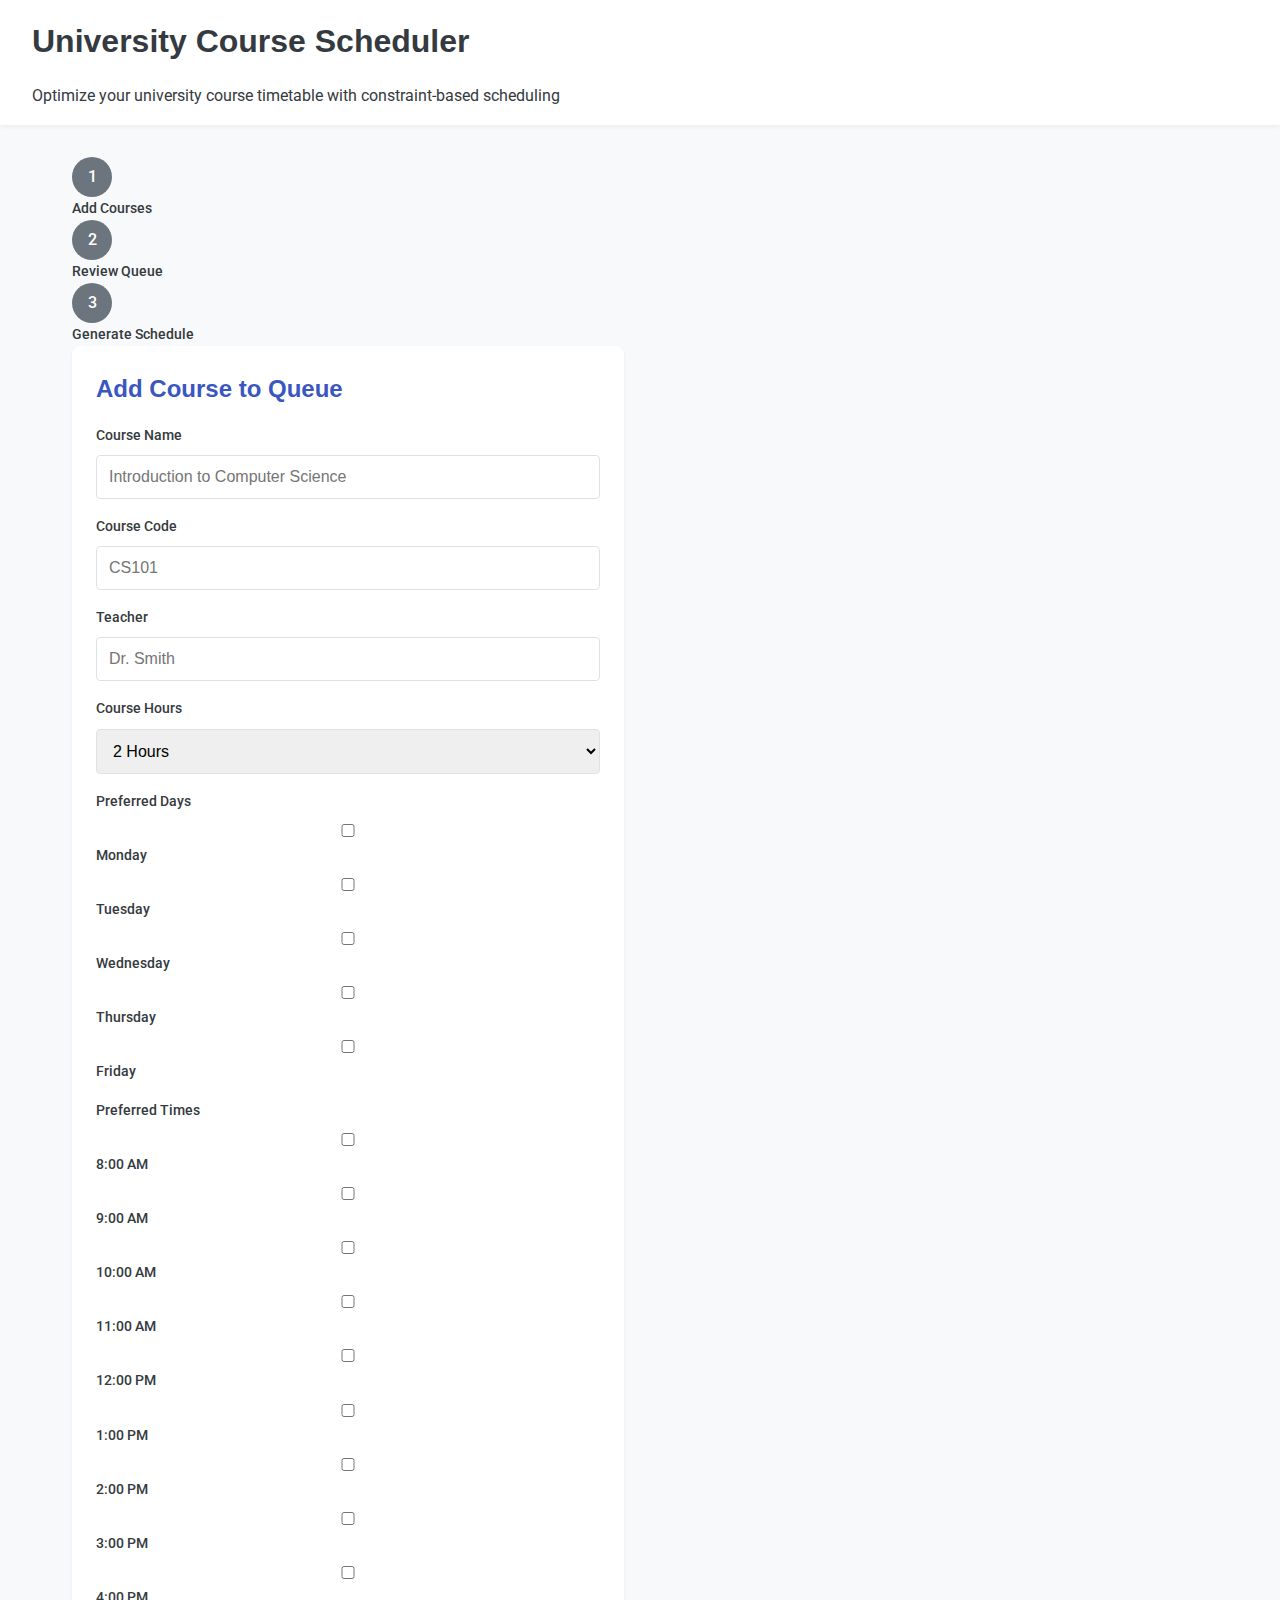
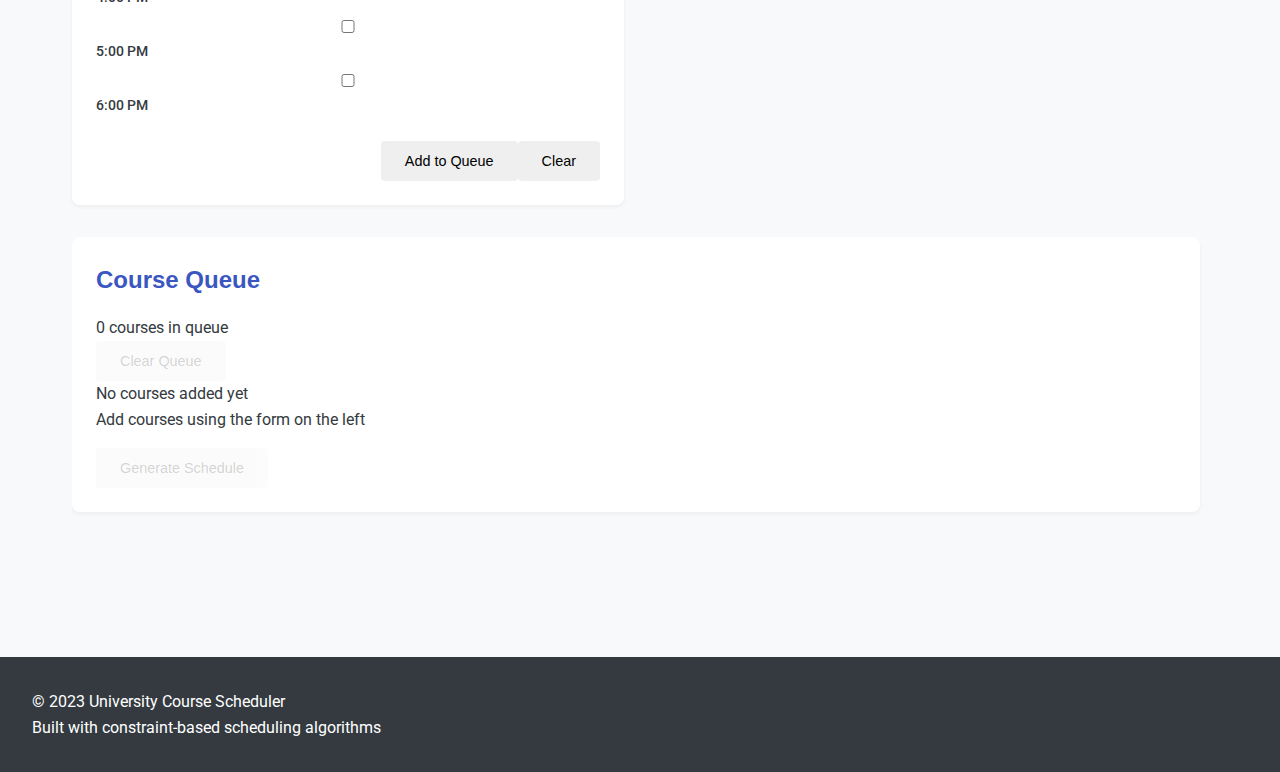
==== commit 867c4703: "Add main HTML interface for scheduling application" ====
--- a/index.html
+++ b/index.html
@@ -3,231 +3,542 @@
 <head>
     <meta charset="UTF-8">
     <meta name="viewport" content="width=device-width, initial-scale=1.0">
-    <title>Auto-Sched | University Course Scheduling</title>
-    <meta name="description" content="Automated university course scheduling application">
-    
-    <!-- Stylesheets -->
+    <title>University Course Scheduler</title>
     <link rel="stylesheet" href="styles.css">
-    
-    <!-- Google Fonts -->
-    <link rel="preconnect" href="https://fonts.googleapis.com">
-    <link rel="preconnect" href="https://fonts.gstatic.com" crossorigin>
-    <link href="https://fonts.googleapis.com/css2?family=Roboto:wght@300;400;500;700&family=Poppins:wght@500;600;700&display=swap" rel="stylesheet">
-    
-    <!-- Material Icons -->
-    <link href="https://fonts.googleapis.com/icon?family=Material+Icons" rel="stylesheet">
+    <link href="https://fonts.googleapis.com/css2?family=Roboto:wght@300;400;500;700&display=swap" rel="stylesheet">
 </head>
 <body>
-    <div class="app-container">
-        <!-- Header Section -->
-        <header>
-            <div class="logo">
-                <span class="material-icons">schedule</span>
-                <h1>Auto-Sched</h1>
+    <header>
+        <div class="container">
+            <h1>University Course Scheduler</h1>
+            <p>Optimize your university course timetable with constraint-based scheduling</p>
+        </div>
+    </header>
+
+    <main class="container">
+        <section class="workflow">
+            <div class="step active">
+                <div class="step-number">1</div>
+                <div class="step-text">Add Courses</div>
             </div>
-            <nav>
-                <ul>
-                    <li><a href="#" class="active">Home</a></li>
-                    <li><a href="#about">About</a></li>
-                    <li><a href="#contact">Contact</a></li>
-                </ul>
-            </nav>
-        </header>
-        
-        <!-- Main Content Section -->
-        <main>
-            <!-- Workflow Steps -->
-            <div class="workflow-container">
-                <div class="workflow-steps">
-                    <div class="workflow-step active" data-step="1">
-                        <span class="step-number">1</span>
-                        <span class="step-text">Add Courses</span>
-                    </div>
-                    <div class="workflow-line"></div>
-                    <div class="workflow-step" data-step="2">
-                        <span class="step-number">2</span>
-                        <span class="step-text">Review Queue</span>
-                    </div>
-                    <div class="workflow-line"></div>
-                    <div class="workflow-step" data-step="3">
-                        <span class="step-number">3</span>
-                        <span class="step-text">Generate Schedule</span>
-                    </div>
-                </div>
+            <div class="step">
+                <div class="step-number">2</div>
+                <div class="step-text">Review Queue</div>
             </div>
-            
-            <!-- Course Management Section -->
+            <div class="step">
+                <div class="step-number">3</div>
+                <div class="step-text">Generate Schedule</div>
+            </div>
+        </section>
+
+        <div class="content-container">
             <section class="course-management">
-                <div class="card form-card">
-                    <h2>Add Course</h2>
-                    <form id="course-form">
+                <div class="card">
+                    <h2>Add Course to Queue</h2>
+                    <form id="courseForm">
                         <div class="form-group">
-                            <label for="course-code">Course Code*</label>
-                            <input type="text" id="course-code" placeholder="e.g., CS101" required>
+                            <label for="courseName">Course Name</label>
+                            <input type="text" id="courseName" placeholder="Introduction to Computer Science" required>
                         </div>
                         
                         <div class="form-group">
-                            <label for="course-name">Course Name*</label>
-                            <input type="text" id="course-name" placeholder="e.g., Introduction to Programming" required>
+                            <label for="courseCode">Course Code</label>
+                            <input type="text" id="courseCode" placeholder="CS101" required>
                         </div>
                         
                         <div class="form-group">
-                            <label for="teacher">Teacher*</label>
-                            <input type="text" id="teacher" placeholder="e.g., Dr. Smith" required>
+                            <label for="teacher">Teacher</label>
+                            <input type="text" id="teacher" placeholder="Dr. Smith">
                         </div>
                         
                         <div class="form-group">
-                            <label for="duration">Duration (hours)*</label>
-                            <select id="duration" required>
-                                <option value="1">1</option>
-                                <option value="2">2</option>
-                                <option value="3">3</option>
+                            <label for="hours">Course Hours</label>
+                            <select id="hours">
+                                <option value="1">1 Hour</option>
+                                <option value="2" selected>2 Hours</option>
+                                <option value="3">3 Hours</option>
+                                <option value="4">4 Hours</option>
                             </select>
                         </div>
                         
                         <div class="form-group">
-                            <label for="preferred-days">Preferred Days</label>
-                            <select id="preferred-days">
-                                <option value="Any">Any</option>
-                                <option value="MWF">Monday, Wednesday, Friday</option>
-                                <option value="TTh">Tuesday, Thursday</option>
-                                <option value="Monday">Monday</option>
-                                <option value="Tuesday">Tuesday</option>
-                                <option value="Wednesday">Wednesday</option>
-                                <option value="Thursday">Thursday</option>
-                                <option value="Friday">Friday</option>
-                            </select>
+                            <label>Preferred Days</label>
+                            <div class="checkbox-group">
+                                <label><input type="checkbox" name="preferredDays" value="Monday"> Monday</label>
+                                <label><input type="checkbox" name="preferredDays" value="Tuesday"> Tuesday</label>
+                                <label><input type="checkbox" name="preferredDays" value="Wednesday"> Wednesday</label>
+                                <label><input type="checkbox" name="preferredDays" value="Thursday"> Thursday</label>
+                                <label><input type="checkbox" name="preferredDays" value="Friday"> Friday</label>
+                            </div>
                         </div>
                         
                         <div class="form-group">
-                            <label for="preferred-time">Preferred Time</label>
-                            <select id="preferred-time">
-                                <option value="Any">Any</option>
-                                <option value="Morning">Morning (8AM-12PM)</option>
-                                <option value="Afternoon">Afternoon (1PM-4PM)</option>
-                                <option value="Evening">Evening (5PM-8PM)</option>
-                                <option value="8:00">8:00 AM</option>
-                                <option value="9:00">9:00 AM</option>
-                                <option value="10:00">10:00 AM</option>
-                                <option value="11:00">11:00 AM</option>
-                                <option value="12:00">12:00 PM</option>
-                                <option value="13:00">1:00 PM</option>
-                                <option value="14:00">2:00 PM</option>
-                                <option value="15:00">3:00 PM</option>
-                                <option value="16:00">4:00 PM</option>
-                                <option value="17:00">5:00 PM</option>
-                                <option value="18:00">6:00 PM</option>
-                                <option value="19:00">7:00 PM</option>
-                            </select>
+                            <label>Preferred Times</label>
+                            <div class="checkbox-group times">
+                                <label><input type="checkbox" name="preferredTimes" value="8:00 AM"> 8:00 AM</label>
+                                <label><input type="checkbox" name="preferredTimes" value="9:00 AM"> 9:00 AM</label>
+                                <label><input type="checkbox" name="preferredTimes" value="10:00 AM"> 10:00 AM</label>
+                                <label><input type="checkbox" name="preferredTimes" value="11:00 AM"> 11:00 AM</label>
+                                <label><input type="checkbox" name="preferredTimes" value="12:00 PM"> 12:00 PM</label>
+                                <label><input type="checkbox" name="preferredTimes" value="1:00 PM"> 1:00 PM</label>
+                                <label><input type="checkbox" name="preferredTimes" value="2:00 PM"> 2:00 PM</label>
+                                <label><input type="checkbox" name="preferredTimes" value="3:00 PM"> 3:00 PM</label>
+                                <label><input type="checkbox" name="preferredTimes" value="4:00 PM"> 4:00 PM</label>
+                                <label><input type="checkbox" name="preferredTimes" value="5:00 PM"> 5:00 PM</label>
+                                <label><input type="checkbox" name="preferredTimes" value="6:00 PM"> 6:00 PM</label>
+                            </div>
                         </div>
                         
                         <div class="form-actions">
-                            <button type="submit" class="btn btn-primary">
-                                <span class="material-icons">add</span>
-                                Add to Queue
-                            </button>
+                            <button type="button" id="addCourse" class="btn primary">Add to Queue</button>
+                            <button type="reset" class="btn secondary">Clear</button>
                         </div>
                     </form>
                 </div>
-                
-                <div class="card queue-card">
+            </section>
+
+            <section class="course-queue">
+                <div class="card">
                     <h2>Course Queue</h2>
-                    <ul id="course-queue-list" class="course-queue">
-                        <!-- Course items will be added here dynamically -->
-                    </ul>
+                    <div class="queue-controls">
+                        <div class="queue-stats">
+                            <span id="queueCount">0</span> courses in queue
+                        </div>
+                        <button id="clearQueue" class="btn danger" disabled>Clear Queue</button>
+                    </div>
+                    <div id="courseQueue" class="queue-container">
+                        <div class="empty-queue">
+                            <p>No courses added yet</p>
+                            <p class="hint">Add courses using the form on the left</p>
+                        </div>
+                    </div>
                     <div class="queue-actions">
-                        <button id="clear-queue" class="btn btn-text" disabled>
-                            <span class="material-icons">clear_all</span>
-                            Clear Queue
-                        </button>
-                        <button id="generate-schedule" class="btn btn-primary" disabled>
-                            <span class="material-icons">event</span>
-                            Generate Schedule
-                        </button>
+                        <button id="generateSchedule" class="btn primary" disabled>Generate Schedule</button>
                     </div>
                 </div>
             </section>
-            
-            <!-- Schedule Section -->
-            <section class="schedule-section">
-                <div class="card schedule-card">
+        </div>
+
+        <section id="scheduleSection" class="schedule-section hidden">
+            <div class="card">
+                <div class="card-header">
                     <h2>Generated Schedule</h2>
-                    
-                    <!-- Status Messages Container -->
-                    <div id="status-container" class="status-container"></div>
-                    
-                    <!-- Loading Indicator -->
-                    <div id="loading-indicator" class="loading-indicator hidden">
-                        <div class="spinner"></div>
-                        <p>Generating optimal schedule...</p>
-                    </div>
-                    
-                    <!-- Schedule Table -->
-                    <div class="schedule-table-container">
-                        <table id="schedule-table" class="schedule-table">
-                            <thead>
-                                <tr>
-                                    <th>Time</th>
-                                    <th>Monday</th>
-                                    <th>Tuesday</th>
-                                    <th>Wednesday</th>
-                                    <th>Thursday</th>
-                                    <th>Friday</th>
-                                </tr>
-                            </thead>
-                            <tbody>
-                                <!-- Schedule will be generated here -->
-                            </tbody>
+                    <button id="backToForm" class="btn secondary">Back to Form</button>
+                </div>
+                
+                <div id="scheduleLoading" class="loading-indicator">
+                    <div class="spinner"></div>
+                    <p>Generating your optimal schedule...</p>
+                </div>
+                
+                <div id="scheduleContainer" class="schedule-container">
+                    <div class="timetable-container">
+                        <table id="scheduleTable" class="timetable">
+                            <!-- Schedule will be inserted here -->
                         </table>
                     </div>
                     
-                    <div class="schedule-actions">
-                        <button id="regenerate-schedule" class="btn btn-secondary" disabled>
-                            <span class="material-icons">refresh</span>
-                            Regenerate
-                        </button>
-                        <button id="export-schedule" class="btn btn-primary" disabled>
-                            <span class="material-icons">download</span>
-                            Export Schedule
-                        </button>
-                    </div>
-                </div>
-            </section>
-        </main>
-        
-        <!-- Footer Section -->
-        <footer>
-            <div class="footer-content">
-                <div class="footer-section">
-                    <h3>Auto-Sched</h3>
-                    <p>A powerful tool for automated university course scheduling</p>
-                </div>
-                
-                <div class="footer-section">
-                    <h3>Quick Links</h3>
-                    <ul>
-                        <li><a href="#">Home</a></li>
-                        <li><a href="#about">About</a></li>
-                        <li><a href="#contact">Contact</a></li>
-                    </ul>
-                </div>
-                
-                <div class="footer-section">
-                    <h3>Contact</h3>
-                    <p>
-                        <span class="material-icons">email</span>
-                        contact@auto-sched.com
-                    </p>
+                    <div id="unassignedCourses" class="unassigned-courses">
+                        <h3>Unassigned Courses</h3>
+                        <ul id="unassignedList"></ul>
+                    </div>
+                </div>
+                
+                <div id="scheduleSummary" class="schedule-summary">
+                    <div class="summary-stat">
+                        <span class="summary-label">Total Courses</span>
+                        <span id="totalCourses" class="summary-value">0</span>
+                    </div>
+                    <div class="summary-stat">
+                        <span class="summary-label">Assigned</span>
+                        <span id="assignedCourses" class="summary-value">0</span>
+                    </div>
+                    <div class="summary-stat">
+                        <span class="summary-label">Unassigned</span>
+                        <span id="unassignedCount" class="summary-value">0</span>
+                    </div>
+                </div>
+                
+                <div id="scheduleActions" class="schedule-actions">
+                    <button id="printSchedule" class="btn secondary">Print Schedule</button>
+                    <button id="exportSchedule" class="btn primary">Export to CSV</button>
                 </div>
             </div>
-            
-            <div class="footer-bottom">
-                <p>&copy; 2025 Auto-Sched. All rights reserved.</p>
-            </div>
-        </footer>
-    </div>
-    
-    <!-- Scripts -->
-    <script src="script.js"></script>
+        </section>
+
+        <div id="statusMessage" class="status-message"></div>
+    </main>
+
+    <footer>
+        <div class="container">
+            <p>&copy; 2023 University Course Scheduler</p>
+            <p>Built with constraint-based scheduling algorithms</p>
+        </div>
+    </footer>
+
+    <script src="schedule-solver.js"></script>
+    <script>
+        // Global variables
+        const USE_API = false; // Set to true to use the Python API backend
+        const API_URL = 'http://localhost:5000/generate-schedule';
+        let courseQueue = [];
+
+        // DOM Elements
+        const courseForm = document.getElementById('courseForm');
+        const addCourseBtn = document.getElementById('addCourse');
+        const clearQueueBtn = document.getElementById('clearQueue');
+        const generateScheduleBtn = document.getElementById('generateSchedule');
+        const courseQueueEl = document.getElementById('courseQueue');
+        const queueCountEl = document.getElementById('queueCount');
+        const scheduleSection = document.getElementById('scheduleSection');
+        const scheduleContainer = document.getElementById('scheduleContainer');
+        const scheduleLoading = document.getElementById('scheduleLoading');
+        const scheduleTable = document.getElementById('scheduleTable');
+        const unassignedList = document.getElementById('unassignedList');
+        const totalCoursesEl = document.getElementById('totalCourses');
+        const assignedCoursesEl = document.getElementById('assignedCourses');
+        const unassignedCountEl = document.getElementById('unassignedCount');
+        const backToFormBtn = document.getElementById('backToForm');
+        const statusMessageEl = document.getElementById('statusMessage');
+        const printScheduleBtn = document.getElementById('printSchedule');
+        const exportScheduleBtn = document.getElementById('exportSchedule');
+
+        // Initialize application
+        document.addEventListener('DOMContentLoaded', function() {
+            initApp();
+        });
+
+        function initApp() {
+            // Add event listeners
+            addCourseBtn.addEventListener('click', addCourseToQueue);
+            clearQueueBtn.addEventListener('click', clearQueue);
+            generateScheduleBtn.addEventListener('click', generateScheduleHandler);
+            backToFormBtn.addEventListener('click', backToForm);
+            printScheduleBtn.addEventListener('click', printSchedule);
+            exportScheduleBtn.addEventListener('click', exportSchedule);
+            
+            // Check API availability if needed
+            if (USE_API) {
+                checkApiAvailability();
+            }
+        }
+
+        function addCourseToQueue() {
+            const courseData = getCourseFormData();
+            
+            if (!courseData.courseName || !courseData.courseCode) {
+                showStatusMessage('Please enter course name and code', 'error');
+                return;
+            }
+            
+            courseQueue.push(courseData);
+            updateQueueDisplay();
+            courseForm.reset();
+            
+            showStatusMessage('Course added to queue', 'success');
+        }
+
+        function getCourseFormData() {
+            // Get form data
+            const courseName = document.getElementById('courseName').value;
+            const courseCode = document.getElementById('courseCode').value;
+            const teacher = document.getElementById('teacher').value;
+            const hours = parseInt(document.getElementById('hours').value);
+            
+            // Get preferred days
+            const preferredDays = [];
+            document.querySelectorAll('input[name="preferredDays"]:checked').forEach(checkbox => {
+                preferredDays.push(checkbox.value);
+            });
+            
+            // Get preferred times
+            const preferredTimes = [];
+            document.querySelectorAll('input[name="preferredTimes"]:checked').forEach(checkbox => {
+                preferredTimes.push(checkbox.value);
+            });
+            
+            return {
+                courseName,
+                courseCode,
+                teacher,
+                hours,
+                preferredDays,
+                preferredTimes
+            };
+        }
+
+        function updateQueueDisplay() {
+            // Update queue count
+            queueCountEl.textContent = courseQueue.length;
+            
+            // Enable/disable buttons
+            clearQueueBtn.disabled = courseQueue.length === 0;
+            generateScheduleBtn.disabled = courseQueue.length === 0;
+            
+            // Update queue display
+            courseQueueEl.innerHTML = '';
+            
+            if (courseQueue.length === 0) {
+                courseQueueEl.innerHTML = `
+                    <div class="empty-queue">
+                        <p>No courses added yet</p>
+                        <p class="hint">Add courses using the form on the left</p>
+                    </div>
+                `;
+                return;
+            }
+            
+            // Add each course to the queue display
+            courseQueue.forEach((course, index) => {
+                const courseElement = document.createElement('div');
+                courseElement.className = 'queue-item';
+                
+                let preferredDaysText = course.preferredDays.length > 0 
+                    ? course.preferredDays.join(', ') 
+                    : 'Any';
+                    
+                let preferredTimesText = course.preferredTimes.length > 0 
+                    ? course.preferredTimes.join(', ') 
+                    : 'Any';
+                
+                courseElement.innerHTML = `
+                    <div class="queue-item-header">
+                        <h3>${course.courseCode} - ${course.courseName}</h3>
+                        <button class="remove-btn" data-index="${index}">✕</button>
+                    </div>
+                    <div class="queue-item-details">
+                        <p><strong>Teacher:</strong> ${course.teacher || 'Any'}</p>
+                        <p><strong>Hours:</strong> ${course.hours}</p>
+                        <p><strong>Preferred Days:</strong> ${preferredDaysText}</p>
+                        <p><strong>Preferred Times:</strong> ${preferredTimesText}</p>
+                    </div>
+                `;
+                
+                courseQueueEl.appendChild(courseElement);
+                
+                // Add event listener to remove button
+                courseElement.querySelector('.remove-btn').addEventListener('click', function() {
+                    removeCourseFromQueue(index);
+                });
+            });
+            
+            // Update workflow steps
+            document.querySelectorAll('.step')[1].classList.add('active');
+        }
+
+        function removeCourseFromQueue(index) {
+            courseQueue.splice(index, 1);
+            updateQueueDisplay();
+            showStatusMessage('Course removed from queue', 'info');
+        }
+
+        function clearQueue() {
+            courseQueue = [];
+            updateQueueDisplay();
+            showStatusMessage('Queue cleared', 'info');
+            document.querySelectorAll('.step')[1].classList.remove('active');
+        }
+
+        function generateScheduleHandler() {
+            // Show loading indicator
+            scheduleSection.classList.remove('hidden');
+            scheduleContainer.classList.add('hidden');
+            scheduleLoading.classList.remove('hidden');
+            
+            // Update workflow steps
+            document.querySelectorAll('.step')[2].classList.add('active');
+            
+            // Scroll to schedule section
+            scheduleSection.scrollIntoView({ behavior: 'smooth' });
+            
+            // Use API or local solver
+            if (USE_API && window.apiAvailable) {
+                generateScheduleWithAPI();
+            } else {
+                // If API is set but not available, show a message
+                if (USE_API && !window.apiAvailable) {
+                    showStatusMessage('API not available, using local solver', 'warning');
+                }
+                generateScheduleLocally();
+            }
+        }
+
+        function generateScheduleWithAPI() {
+            fetch(API_URL, {
+                method: 'POST',
+                headers: {
+                    'Content-Type': 'application/json'
+                },
+                body: JSON.stringify({ courses: courseQueue })
+            })
+            .then(response => {
+                if (!response.ok) {
+                    throw new Error('API request failed');
+                }
+                return response.json();
+            })
+            .then(result => {
+                displaySchedule(result);
+            })
+            .catch(error => {
+                console.error('Error generating schedule with API:', error);
+                showStatusMessage('Error communicating with API server', 'error');
+                
+                // Fallback to local solver
+                showStatusMessage('Falling back to local solver', 'info');
+                generateScheduleLocally();
+            });
+        }
+
+        function generateScheduleLocally() {
+            // Use setTimeout to allow the UI to update before running the algorithm
+            setTimeout(() => {
+                try {
+                    // Call the schedule solver
+                    const result = generateSchedule(courseQueue);
+                    
+                    // Display the schedule
+                    displaySchedule(result);
+                } catch (error) {
+                    console.error('Error generating schedule locally:', error);
+                    showStatusMessage('Error generating schedule', 'error');
+                    
+                    // Hide loading indicator
+                    scheduleLoading.classList.add('hidden');
+                }
+            }, 100);
+        }
+
+        function displaySchedule(result) {
+            // Hide loading indicator
+            scheduleLoading.classList.add('hidden');
+            
+            // Show schedule container
+            scheduleContainer.classList.remove('hidden');
+            
+            // Update schedule table
+            scheduleTable.innerHTML = '';
+            
+            // Create table from formatted schedule
+            result.formattedSchedule.forEach((row, rowIndex) => {
+                const tr = document.createElement('tr');
+                
+                // Add header class to first row
+                if (rowIndex === 0) {
+                    tr.className = 'timetable-header';
+                }
+                
+                row.forEach((cell, cellIndex) => {
+                    const td = document.createElement(rowIndex === 0 ? 'th' : 'td');
+                    
+                    // Add time-column class to first column
+                    if (cellIndex === 0) {
+                        td.className = 'time-column';
+                    }
+                    
+                    td.textContent = cell;
+                    
+                    // Add class if cell has content (for non-header cells)
+                    if (rowIndex > 0 && cellIndex > 0 && cell) {
+                        td.className += ' has-course';
+                    }
+                    
+                    tr.appendChild(td);
+                });
+                
+                scheduleTable.appendChild(tr);
+            });
+            
+            // Display unassigned courses
+            unassignedList.innerHTML = '';
+            
+            if (result.unassignedCourses.length === 0) {
+                unassignedList.innerHTML = '<li class="no-unassigned">All courses were successfully assigned!</li>';
+            } else {
+                result.unassignedCourses.forEach(course => {
+                    const li = document.createElement('li');
+                    li.textContent = `${course.courseCode} - ${course.courseName}`;
+                    unassignedList.appendChild(li);
+                });
+            }
+            
+            // Update summary statistics
+            totalCoursesEl.textContent = courseQueue.length;
+            assignedCoursesEl.textContent = result.assignedCourses.length;
+            unassignedCountEl.textContent = result.unassignedCourses.length;
+            
+            // Show success message
+            showStatusMessage('Schedule generated successfully', 'success');
+        }
+
+        function backToForm() {
+            scheduleSection.classList.add('hidden');
+            window.scrollTo({
+                top: 0,
+                behavior: 'smooth'
+            });
+        }
+
+        function printSchedule() {
+            window.print();
+        }
+
+        function exportSchedule() {
+            // Get table data
+            const rows = Array.from(scheduleTable.querySelectorAll('tr'));
+            let csvContent = "data:text/csv;charset=utf-8,";
+            
+            rows.forEach(row => {
+                const cells = Array.from(row.querySelectorAll('th, td'));
+                const rowData = cells.map(cell => `"${cell.textContent}"`).join(',');
+                csvContent += rowData + '\r\n';
+            });
+            
+            // Create download link
+            const encodedUri = encodeURI(csvContent);
+            const link = document.createElement('a');
+            link.setAttribute('href', encodedUri);
+            link.setAttribute('download', 'university_schedule.csv');
+            document.body.appendChild(link);
+            
+            // Trigger download
+            link.click();
+            document.body.removeChild(link);
+            
+            showStatusMessage('Schedule exported as CSV', 'success');
+        }
+
+        function checkApiAvailability() {
+            fetch(API_URL.replace('/generate-schedule', '/health-check'), { 
+                method: 'GET',
+                headers: {
+                    'Content-Type': 'application/json'
+                }
+            })
+            .then(response => {
+                window.apiAvailable = response.ok;
+                if (response.ok) {
+                    console.log('API is available');
+                } else {
+                    console.warn('API is not available');
+                }
+            })
+            .catch(error => {
+                console.warn('API is not available:', error);
+                window.apiAvailable = false;
+            });
+        }
+
+        function showStatusMessage(message, type = 'info') {
+            statusMessageEl.textContent = message;
+            statusMessageEl.className = `status-message ${type}`;
+            statusMessageEl.classList.add('visible');
+            
+            // Auto hide after 3 seconds
+            setTimeout(() => {
+                statusMessageEl.classList.remove('visible');
+            }, 3000);
+        }
+    </script>
 </body>
 </html>--- a/styles.css
+++ b/styles.css
@@ -1,23 +1,23 @@
-/* Main Styles for Auto-Sched Application */
+/* Base Styles */
 :root {
-    --primary-color: #4a6eff;
-    --accent-color: #ff5a5f;
+    --primary-color: #4a6df0;
+    --primary-light: #e8eeff;
+    --primary-dark: #3a56c1;
+    --secondary-color: #6c757d;
     --success-color: #28a745;
+    --danger-color: #dc3545;
     --warning-color: #ffc107;
-    --error-color: #dc3545;
-    --text-color: #333;
-    --text-light: #6c757d;
-    --bg-color: #fff;
-    --bg-light: #f8f9fa;
-    --bg-dark: #343a40;
+    --white: #ffffff;
+    --light-gray: #f8f9fa;
+    --medium-gray: #e9ecef;
+    --dark-gray: #343a40;
     --border-color: #dee2e6;
-    --shadow: 0 2px 10px rgba(0, 0, 0, 0.1);
-    --radius: 5px;
-    --spacing-xs: 4px;
-    --spacing-sm: 8px;
-    --spacing-md: 16px;
-    --spacing-lg: 24px;
-    --spacing-xl: 32px;
+    --shadow-sm: 0 2px 4px rgba(0, 0, 0, 0.05);
+    --shadow-md: 0 4px 8px rgba(0, 0, 0, 0.1);
+    --shadow-lg: 0 8px 16px rgba(0, 0, 0, 0.15);
+    --border-radius: 8px;
+    --border-radius-sm: 4px;
+    --transition: all 0.3s ease;
 }
 
 * {
@@ -28,328 +28,388 @@
 
 body {
     font-family: 'Roboto', sans-serif;
-    color: var(--text-color);
-    background-color: var(--bg-light);
-    line-height: 1.5;
-}
-
-.container {
+    color: var(--dark-gray);
+    background-color: var(--light-gray);
+    line-height: 1.6;
+    min-height: 100vh;
+}
+
+.app-container {
+    display: flex;
+    flex-direction: column;
+    min-height: 100vh;
+}
+
+/* Typography */
+h1, h2, h3, h4, h5, h6 {
+    font-family: 'Poppins', sans-serif;
+    font-weight: 600;
+    margin-bottom: 1rem;
+}
+
+h1 {
+    font-size: 2rem;
+}
+
+h2 {
+    font-size: 1.5rem;
+    color: var(--primary-dark);
+}
+
+a {
+    text-decoration: none;
+    color: var(--primary-color);
+    transition: var(--transition);
+}
+
+a:hover {
+    color: var(--primary-dark);
+}
+
+/* Header Styles */
+header {
+    background-color: var(--white);
+    box-shadow: var(--shadow-sm);
+    padding: 1rem 2rem;
+    display: flex;
+    justify-content: space-between;
+    align-items: center;
+}
+
+.logo {
+    display: flex;
+    align-items: center;
+    gap: 0.5rem;
+}
+
+.logo span {
+    color: var(--primary-color);
+    font-size: 1.8rem;
+}
+
+.logo h1 {
+    margin-bottom: 0;
+    font-size: 1.5rem;
+}
+
+nav ul {
+    display: flex;
+    list-style: none;
+    gap: 1.5rem;
+}
+
+nav a {
+    padding: 0.5rem;
+    font-weight: 500;
+    color: var(--secondary-color);
+}
+
+nav a.active, nav a:hover {
+    color: var(--primary-color);
+}
+
+/* Main Content */
+main {
+    flex: 1;
+    padding: 2rem;
     max-width: 1200px;
     margin: 0 auto;
-    padding: 0 var(--spacing-md);
-}
-
-/* Header */
-.site-header {
-    background-color: var(--bg-color);
-    box-shadow: var(--shadow);
-    padding: var(--spacing-md) 0;
-}
-
-.site-header .container {
-    display: flex;
+    width: 100%;
+}
+
+/* Workflow Steps */
+.workflow-container {
+    margin-bottom: 2rem;
+}
+
+.workflow-steps {
+    display: flex;
+    align-items: center;
     justify-content: space-between;
-    align-items: center;
-}
-
-.logo {
+    max-width: 600px;
+    margin: 0 auto;
+}
+
+.workflow-step {
     display: flex;
     flex-direction: column;
-}
-
-.logo h1 {
-    font-size: 24px;
-    font-weight: 700;
-    color: var(--primary-color);
-}
-
-.logo .tagline {
-    font-size: 14px;
-    color: var(--text-light);
-}
-
-.main-nav ul {
-    display: flex;
-    list-style: none;
-}
-
-.main-nav li:not(:last-child) {
-    margin-right: var(--spacing-lg);
-}
-
-.main-nav a {
-    text-decoration: none;
-    color: var(--text-color);
-    font-weight: 500;
-    transition: color 0.2s;
-}
-
-.main-nav a:hover, .main-nav a.active {
-    color: var(--primary-color);
-}
-
-/* Main Content */
-main.container {
-    padding-top: var(--spacing-xl);
-    padding-bottom: var(--spacing-xl);
-}
-
-/* Workflow Steps */
-.workflow-steps {
-    display: flex;
-    justify-content: center;
-    margin-bottom: var(--spacing-xl);
-}
-
-.workflow-step {
-    display: flex;
-    align-items: center;
-    position: relative;
-    opacity: 0.7;
-}
-
-.workflow-step:not(:last-child)::after {
-    content: "";
-    display: block;
+    align-items: center;
+    gap: 0.5rem;
+}
+
+.step-number {
+    display: grid;
+    place-items: center;
     width: 40px;
-    height: 2px;
-    background-color: var(--border-color);
-    margin: 0 var(--spacing-md);
-}
-
-.workflow-step.active {
-    opacity: 1;
+    height: 40px;
+    border-radius: 50%;
+    background-color: var(--secondary-color);
+    color: var(--white);
+    font-weight: 500;
+}
+
+.workflow-step.active .step-number {
+    background-color: var(--primary-color);
 }
 
 .workflow-step.completed .step-number {
     background-color: var(--success-color);
 }
 
-.step-number {
-    display: flex;
-    align-items: center;
-    justify-content: center;
-    width: 30px;
-    height: 30px;
-    border-radius: 50%;
-    background-color: var(--primary-color);
-    color: white;
-    font-weight: bold;
-    margin-right: var(--spacing-sm);
-}
-
-/* Form Styles */
-.form-section, .queue-section, .schedule-section {
-    background-color: var(--bg-color);
-    border-radius: var(--radius);
-    box-shadow: var(--shadow);
-    padding: var(--spacing-lg);
-    margin-bottom: var(--spacing-xl);
-}
-
-.form-section h2, .queue-section h2, .schedule-section h2 {
-    margin-bottom: var(--spacing-md);
-    color: var(--primary-color);
-}
-
-.form-grid {
+.workflow-line {
+    flex-grow: 1;
+    height: 2px;
+    background-color: var(--medium-gray);
+    margin: 0 10px;
+}
+
+.step-text {
+    font-weight: 500;
+    font-size: 0.9rem;
+}
+
+/* Card Styles */
+.card {
+    background-color: var(--white);
+    border-radius: var(--border-radius);
+    box-shadow: var(--shadow-sm);
+    padding: 1.5rem;
+    margin-bottom: 2rem;
+    transition: var(--transition);
+}
+
+.card:hover {
+    box-shadow: var(--shadow-md);
+}
+
+/* Course Management */
+.course-management {
     display: grid;
     grid-template-columns: 1fr 1fr;
-    grid-gap: var(--spacing-md);
+    gap: 2rem;
 }
 
 .form-group {
-    margin-bottom: var(--spacing-md);
-}
-
-.form-group.full-width {
-    grid-column: 1 / -1;
+    margin-bottom: 1rem;
 }
 
 label {
     display: block;
-    margin-bottom: var(--spacing-xs);
-    font-weight: 500;
+    margin-bottom: 0.5rem;
+    font-weight: 500;
+    font-size: 0.9rem;
 }
 
 input, select {
     width: 100%;
-    padding: var(--spacing-sm);
+    padding: 0.75rem;
     border: 1px solid var(--border-color);
-    border-radius: var(--radius);
-}
-
-small {
-    display: block;
-    color: var(--text-light);
-    margin-top: var(--spacing-xs);
+    border-radius: var(--border-radius-sm);
+    font-size: 1rem;
+    transition: var(--transition);
+}
+
+input:focus, select:focus {
+    outline: none;
+    border-color: var(--primary-color);
+    box-shadow: 0 0 0 3px rgba(74, 109, 240, 0.1);
+}
+
+/* Buttons */
+.btn {
+    display: inline-flex;
+    align-items: center;
+    gap: 0.5rem;
+    padding: 0.75rem 1.5rem;
+    border-radius: var(--border-radius-sm);
+    font-weight: 500;
+    cursor: pointer;
+    transition: var(--transition);
+    border: none;
+    font-size: 0.9rem;
+}
+
+.btn-primary {
+    background-color: var(--primary-color);
+    color: var(--white);
+}
+
+.btn-primary:hover {
+    background-color: var(--primary-dark);
+}
+
+.btn-secondary {
+    background-color: var(--secondary-color);
+    color: var(--white);
+}
+
+.btn-secondary:hover {
+    background-color: #5a6268;
+}
+
+.btn-text {
+    background-color: transparent;
+    color: var(--secondary-color);
+}
+
+.btn-text:hover {
+    background-color: var(--medium-gray);
+}
+
+.btn:disabled {
+    opacity: 0.6;
+    cursor: not-allowed;
+}
+
+.btn .material-icons {
+    font-size: 1.2rem;
 }
 
 .form-actions {
+    margin-top: 1.5rem;
     display: flex;
     justify-content: flex-end;
-    margin-top: var(--spacing-md);
-}
-
-/* Queue Styles */
-.section-header {
-    display: flex;
-    justify-content: space-between;
-    align-items: center;
-    margin-bottom: var(--spacing-md);
-}
-
+}
+
+/* Course Queue */
 .course-queue {
     list-style: none;
     max-height: 300px;
     overflow-y: auto;
-    border: 1px solid var(--border-color);
-    border-radius: var(--radius);
-}
-
-.course-queue:empty {
-    padding: var(--spacing-lg);
-    text-align: center;
-    color: var(--text-light);
-}
-
-.course-queue:empty::before {
-    content: "No courses added yet. Add courses above to begin.";
+    margin-bottom: 1rem;
+    padding-right: 0.5rem;
 }
 
 .course-queue li {
-    padding: var(--spacing-md);
+    display: flex;
+    justify-content: space-between;
+    align-items: center;
+    padding: 0.75rem;
     border-bottom: 1px solid var(--border-color);
-    display: flex;
-    justify-content: space-between;
-    align-items: center;
 }
 
 .course-queue li:last-child {
     border-bottom: none;
 }
 
-.course-info h3 {
-    font-size: 16px;
-    margin-bottom: var(--spacing-xs);
-}
-
-.course-info p {
-    font-size: 14px;
-    color: var(--text-light);
+.course-details {
+    flex: 1;
+}
+
+.course-code {
+    font-weight: 500;
+    margin-right: 0.5rem;
+}
+
+.course-name {
+    color: var(--secondary-color);
+    font-size: 0.9rem;
+}
+
+.course-teacher {
+    display: block;
+    font-size: 0.85rem;
+    color: var(--secondary-color);
+}
+
+.course-preferences {
+    font-size: 0.85rem;
+    margin-top: 0.25rem;
 }
 
 .queue-actions {
-    margin-top: var(--spacing-md);
-    display: flex;
-    justify-content: center;
-}
-
-/* Schedule Styles */
-.schedule-timetable {
+    display: flex;
+    justify-content: space-between;
+    margin-top: 1rem;
+}
+
+.remove-course {
+    color: var(--danger-color);
+    cursor: pointer;
+    transition: var(--transition);
+}
+
+.remove-course:hover {
+    transform: scale(1.1);
+}
+
+/* Schedule Section */
+.schedule-table-container {
+    overflow-x: auto;
+    margin-bottom: 1rem;
+}
+
+.schedule-table {
     width: 100%;
     border-collapse: collapse;
-    margin-bottom: var(--spacing-md);
-}
-
-.schedule-timetable th, .schedule-timetable td {
+}
+
+.schedule-table th,
+.schedule-table td {
     border: 1px solid var(--border-color);
-    padding: var(--spacing-sm);
+    padding: 0.75rem;
     text-align: center;
 }
 
-.schedule-timetable th {
-    background-color: var(--bg-light);
-    font-weight: 500;
-}
-
-.schedule-controls {
-    display: flex;
-    justify-content: center;
-}
-
-/* Button Styles */
-.btn {
-    padding: var(--spacing-sm) var(--spacing-md);
-    border-radius: var(--radius);
-    cursor: pointer;
-    font-weight: 500;
-    transition: all 0.2s;
-    border: none;
-}
-
-.btn:disabled {
-    opacity: 0.7;
-    cursor: not-allowed;
-}
-
-.btn-primary {
-    background-color: var(--primary-color);
-    color: white;
-}
-
-.btn-primary:hover:not(:disabled) {
-    background-color: darken(var(--primary-color), 10%);
-}
-
-.btn-accent {
-    background-color: var(--accent-color);
-    color: white;
-}
-
-.btn-accent:hover:not(:disabled) {
-    background-color: darken(var(--accent-color), 10%);
-}
-
-.btn-outline {
-    background-color: transparent;
-    border: 1px solid var(--primary-color);
-    color: var(--primary-color);
-}
-
-.btn-outline:hover {
-    background-color: var(--primary-color);
-    color: white;
-}
-
-.btn-text {
-    background-color: transparent;
-    color: var(--text-light);
-    padding: var(--spacing-xs);
-}
-
-.btn-text:hover {
-    color: var(--primary-color);
-}
-
-/* Utility Classes */
-.hidden {
-    display: none;
+.schedule-table th {
+    background-color: var(--primary-light);
+    font-weight: 500;
+}
+
+.schedule-table td {
+    vertical-align: top;
+    height: 100px;
+}
+
+.time-column {
+    width: 80px;
+    font-weight: 500;
+}
+
+.class-block {
+    background-color: var(--primary-light);
+    border-radius: var(--border-radius-sm);
+    padding: 0.5rem;
+    font-size: 0.85rem;
+    height: 100%;
+    display: flex;
+    flex-direction: column;
+    border-left: 3px solid var(--primary-color);
+}
+
+.class-code {
+    font-weight: 600;
+    margin-bottom: 0.25rem;
+}
+
+.class-teacher {
+    font-size: 0.8rem;
+    color: var(--secondary-color);
+}
+
+.schedule-actions {
+    display: flex;
+    justify-content: flex-end;
+    gap: 1rem;
 }
 
 /* Loading Indicator */
 .loading-indicator {
-    position: fixed;
-    top: 0;
-    left: 0;
-    right: 0;
-    bottom: 0;
-    background-color: rgba(255, 255, 255, 0.9);
     display: flex;
     flex-direction: column;
+    align-items: center;
     justify-content: center;
-    align-items: center;
-    z-index: 1000;
+    padding: 2rem;
 }
 
 .spinner {
-    width: 50px;
-    height: 50px;
-    border: 4px solid var(--bg-light);
+    width: 40px;
+    height: 40px;
+    border: 3px solid rgba(74, 109, 240, 0.2);
+    border-top: 3px solid var(--primary-color);
     border-radius: 50%;
-    border-top: 4px solid var(--primary-color);
     animation: spin 1s linear infinite;
-    margin-bottom: var(--spacing-md);
+    margin-bottom: 1rem;
 }
 
 @keyframes spin {
@@ -357,61 +417,131 @@
     100% { transform: rotate(360deg); }
 }
 
+.hidden {
+    display: none;
+}
+
 /* Status Container */
-#status-container {
-    margin-bottom: var(--spacing-md);
+.status-container {
+    margin-bottom: 1rem;
 }
 
 .status-message {
-    padding: var(--spacing-md);
-    border-radius: var(--radius);
-    margin-bottom: var(--spacing-md);
-}
-
-.status-success {
-    background-color: #d4edda;
-    color: #155724;
-    border: 1px solid #c3e6cb;
-}
-
-.status-error {
-    background-color: #f8d7da;
-    color: #721c24;
-    border: 1px solid #f5c6cb;
+    padding: 0.75rem;
+    border-radius: var(--border-radius-sm);
+    margin-bottom: 1rem;
+}
+
+.status-message.success {
+    background-color: rgba(40, 167, 69, 0.1);
+    color: var(--success-color);
+    border: 1px solid rgba(40, 167, 69, 0.2);
+}
+
+.status-message.error {
+    background-color: rgba(220, 53, 69, 0.1);
+    color: var(--danger-color);
+    border: 1px solid rgba(220, 53, 69, 0.2);
+}
+
+.status-message.warning {
+    background-color: rgba(255, 193, 7, 0.1);
+    color: var(--warning-color);
+    border: 1px solid rgba(255, 193, 7, 0.2);
+}
+
+.status-message.info {
+    background-color: rgba(74, 109, 240, 0.1);
+    color: var(--primary-color);
+    border: 1px solid rgba(74, 109, 240, 0.2);
 }
 
 /* Footer */
-.site-footer {
-    background-color: var(--bg-dark);
-    color: white;
-    padding: var(--spacing-lg) 0;
+footer {
+    background-color: var(--dark-gray);
+    color: var(--white);
+    padding: 2rem;
+    margin-top: 2rem;
+}
+
+.footer-content {
+    display: grid;
+    grid-template-columns: repeat(auto-fit, minmax(200px, 1fr));
+    gap: 2rem;
+    max-width: 1200px;
+    margin: 0 auto;
+}
+
+.footer-section h3 {
+    color: var(--white);
+    margin-bottom: 1rem;
+    font-size: 1.2rem;
+}
+
+.footer-section ul {
+    list-style: none;
+}
+
+.footer-section li {
+    margin-bottom: 0.5rem;
+}
+
+.footer-section a {
+    color: var(--medium-gray);
+}
+
+.footer-section a:hover {
+    color: var(--white);
+}
+
+.footer-section p {
+    display: flex;
+    align-items: center;
+    gap: 0.5rem;
+    margin-bottom: 0.5rem;
+}
+
+.footer-bottom {
+    margin-top: 2rem;
     text-align: center;
-}
-
-/* Schedule Course Cell */
-.course-cell {
-    background-color: rgba(74, 110, 255, 0.1);
-    border: 1px solid var(--primary-color);
-    padding: var(--spacing-xs);
-    border-radius: var(--radius);
-}
-
-.course-cell.conflict {
-    background-color: rgba(220, 53, 69, 0.1);
-    border-color: var(--error-color);
-}
-
-/* Media Queries */
+    padding-top: 1rem;
+    border-top: 1px solid rgba(255, 255, 255, 0.1);
+    font-size: 0.9rem;
+}
+
+/* Responsive Styles */
 @media (max-width: 768px) {
-    .site-header .container {
+    header {
         flex-direction: column;
-    }
-
-    .main-nav {
-        margin-top: var(--spacing-md);
-    }
-
-    .form-grid {
+        padding: 1rem;
+    }
+    
+    nav ul {
+        margin-top: 1rem;
+    }
+    
+    .course-management {
         grid-template-columns: 1fr;
     }
+    
+    .schedule-actions {
+        flex-direction: column;
+    }
+    
+    .btn {
+        width: 100%;
+        justify-content: center;
+        margin-bottom: 0.5rem;
+    }
+    
+    .workflow-steps {
+        flex-direction: column;
+        gap: 1rem;
+    }
+    
+    .workflow-line {
+        width: 2px;
+        height: 20px;
+        margin: 0;
+    }
 }